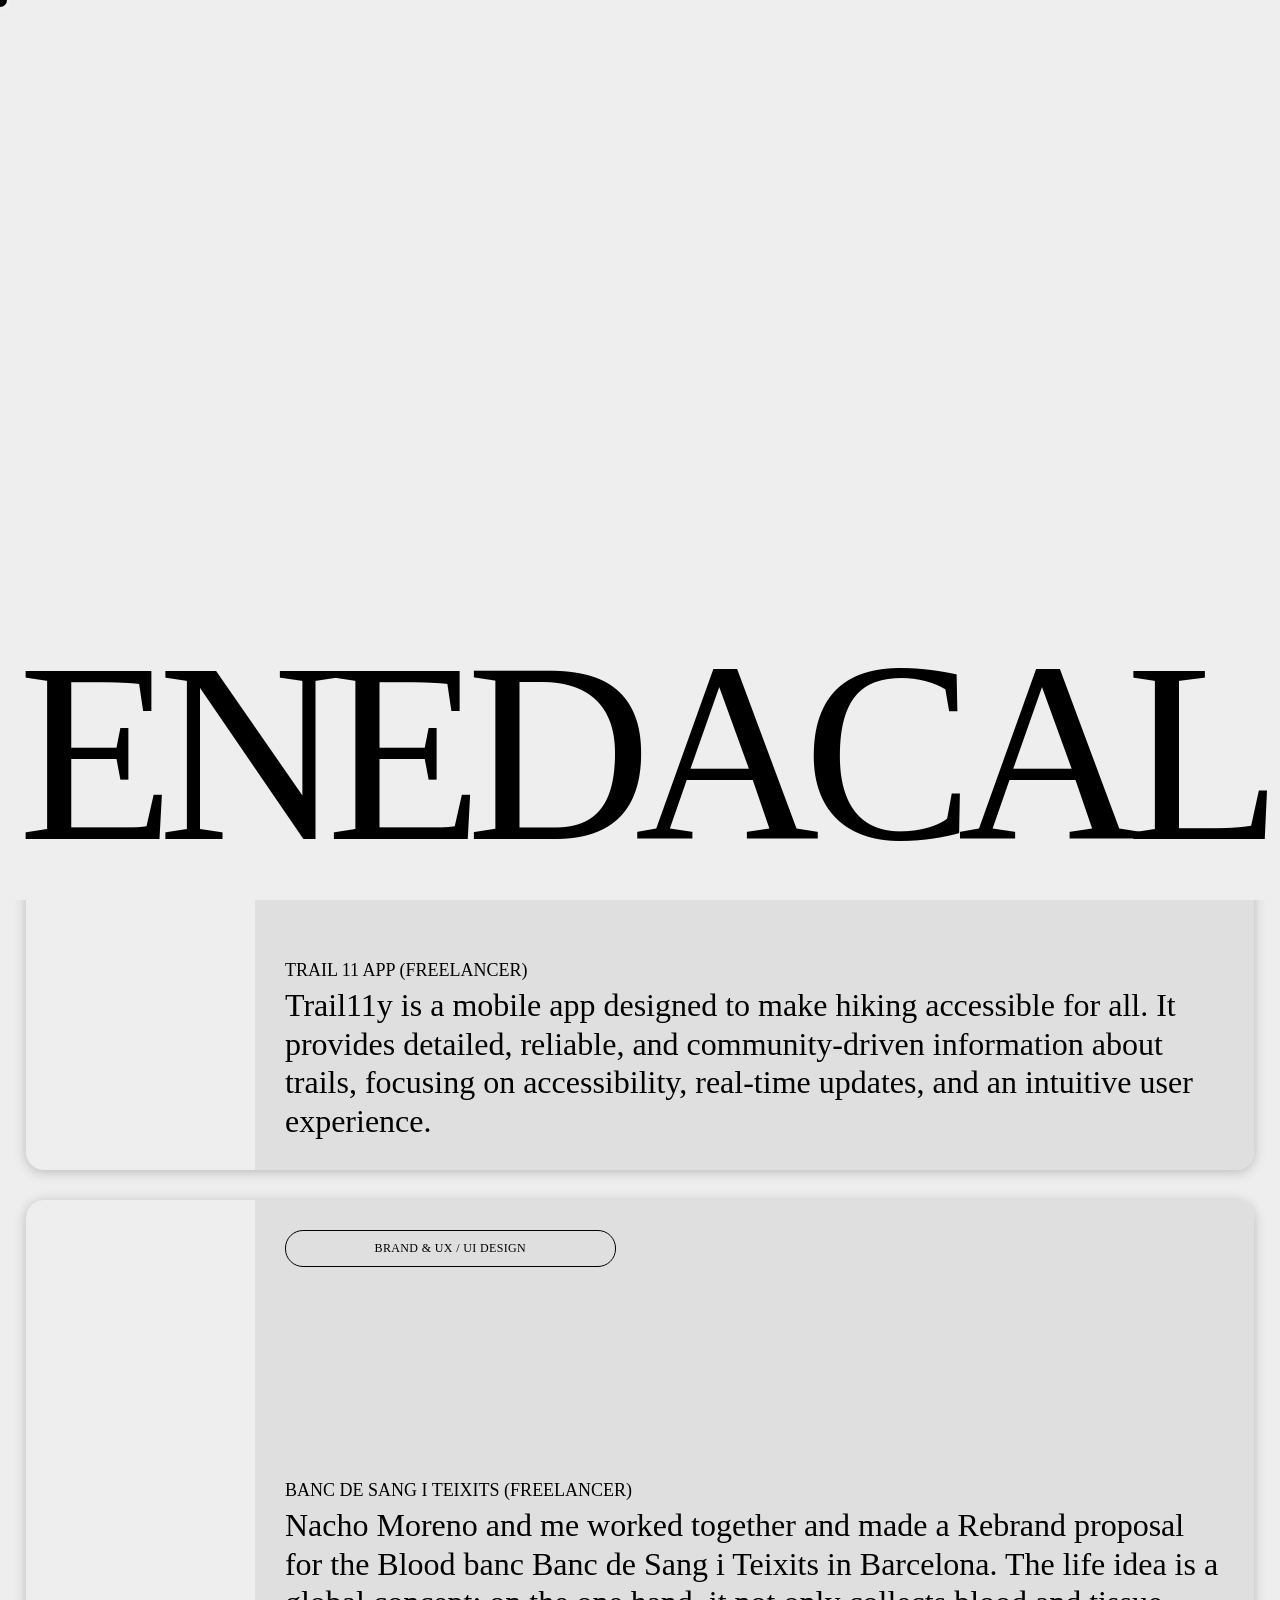
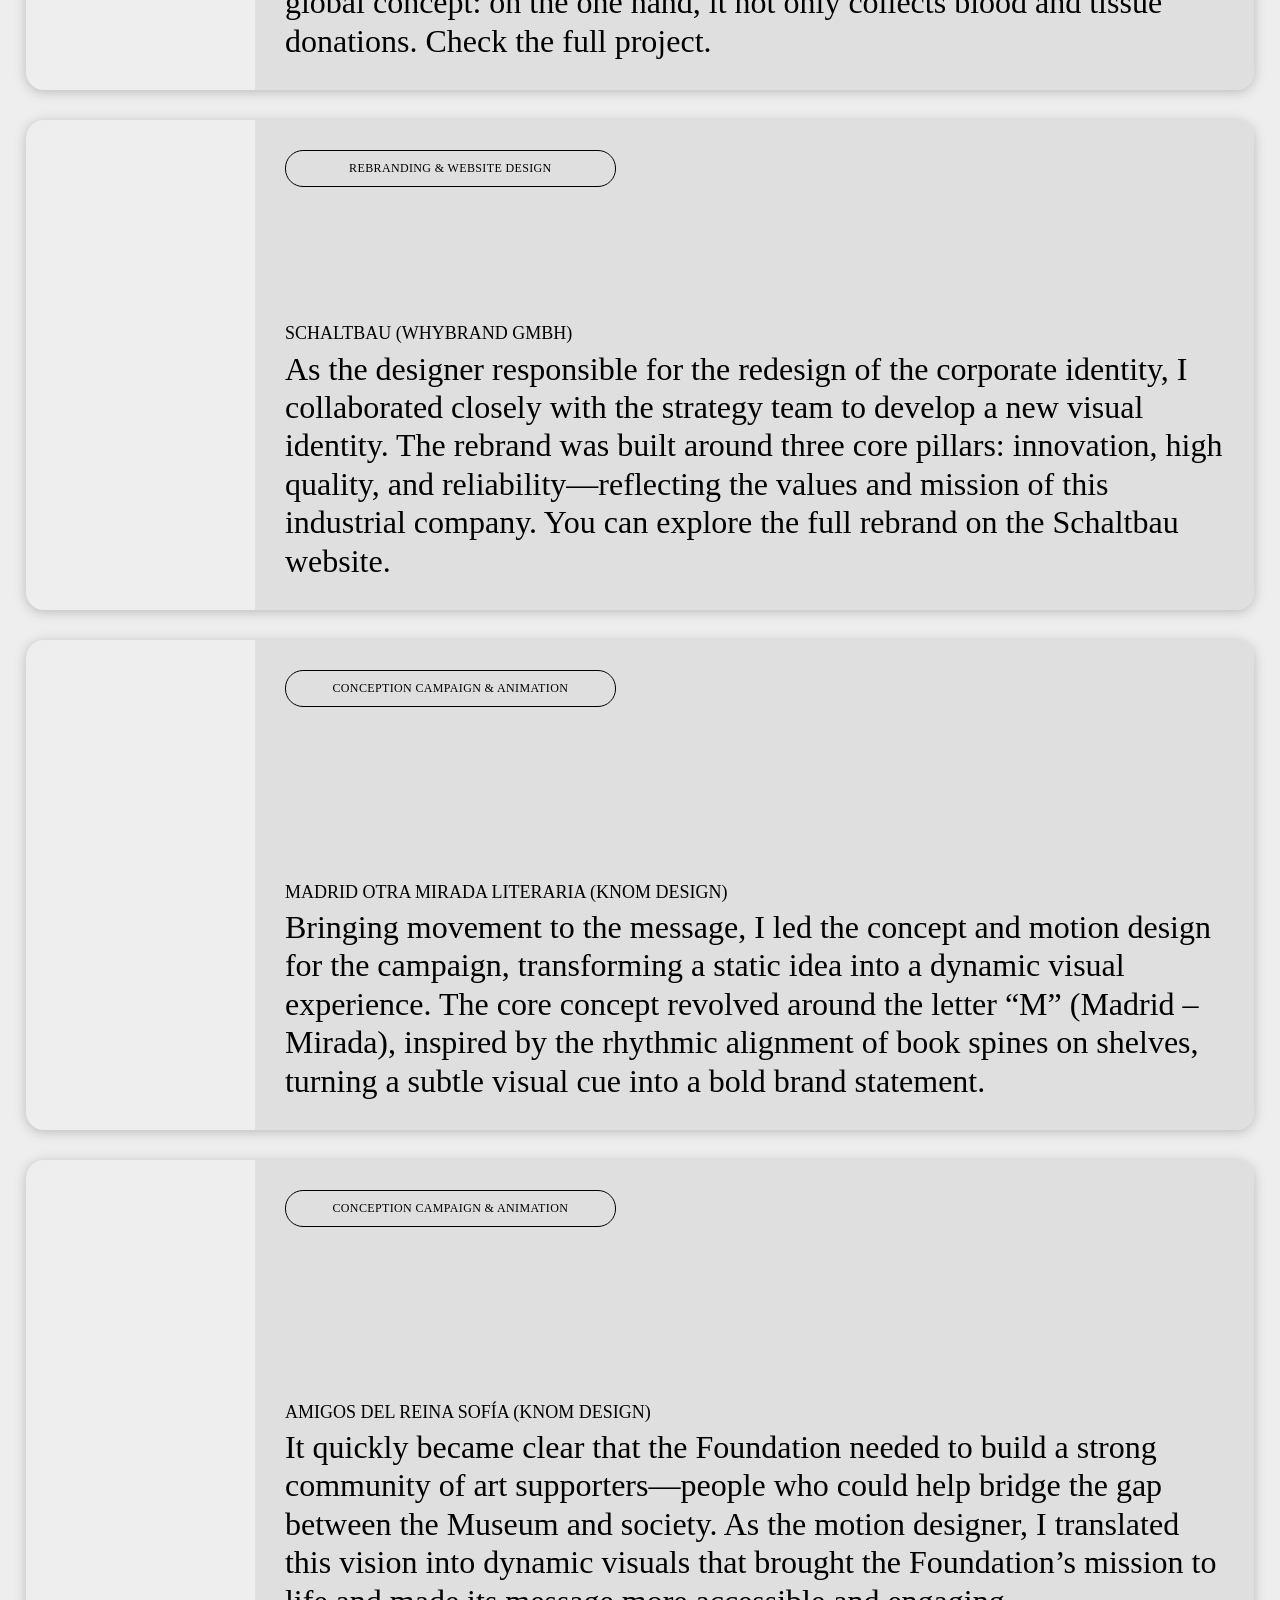
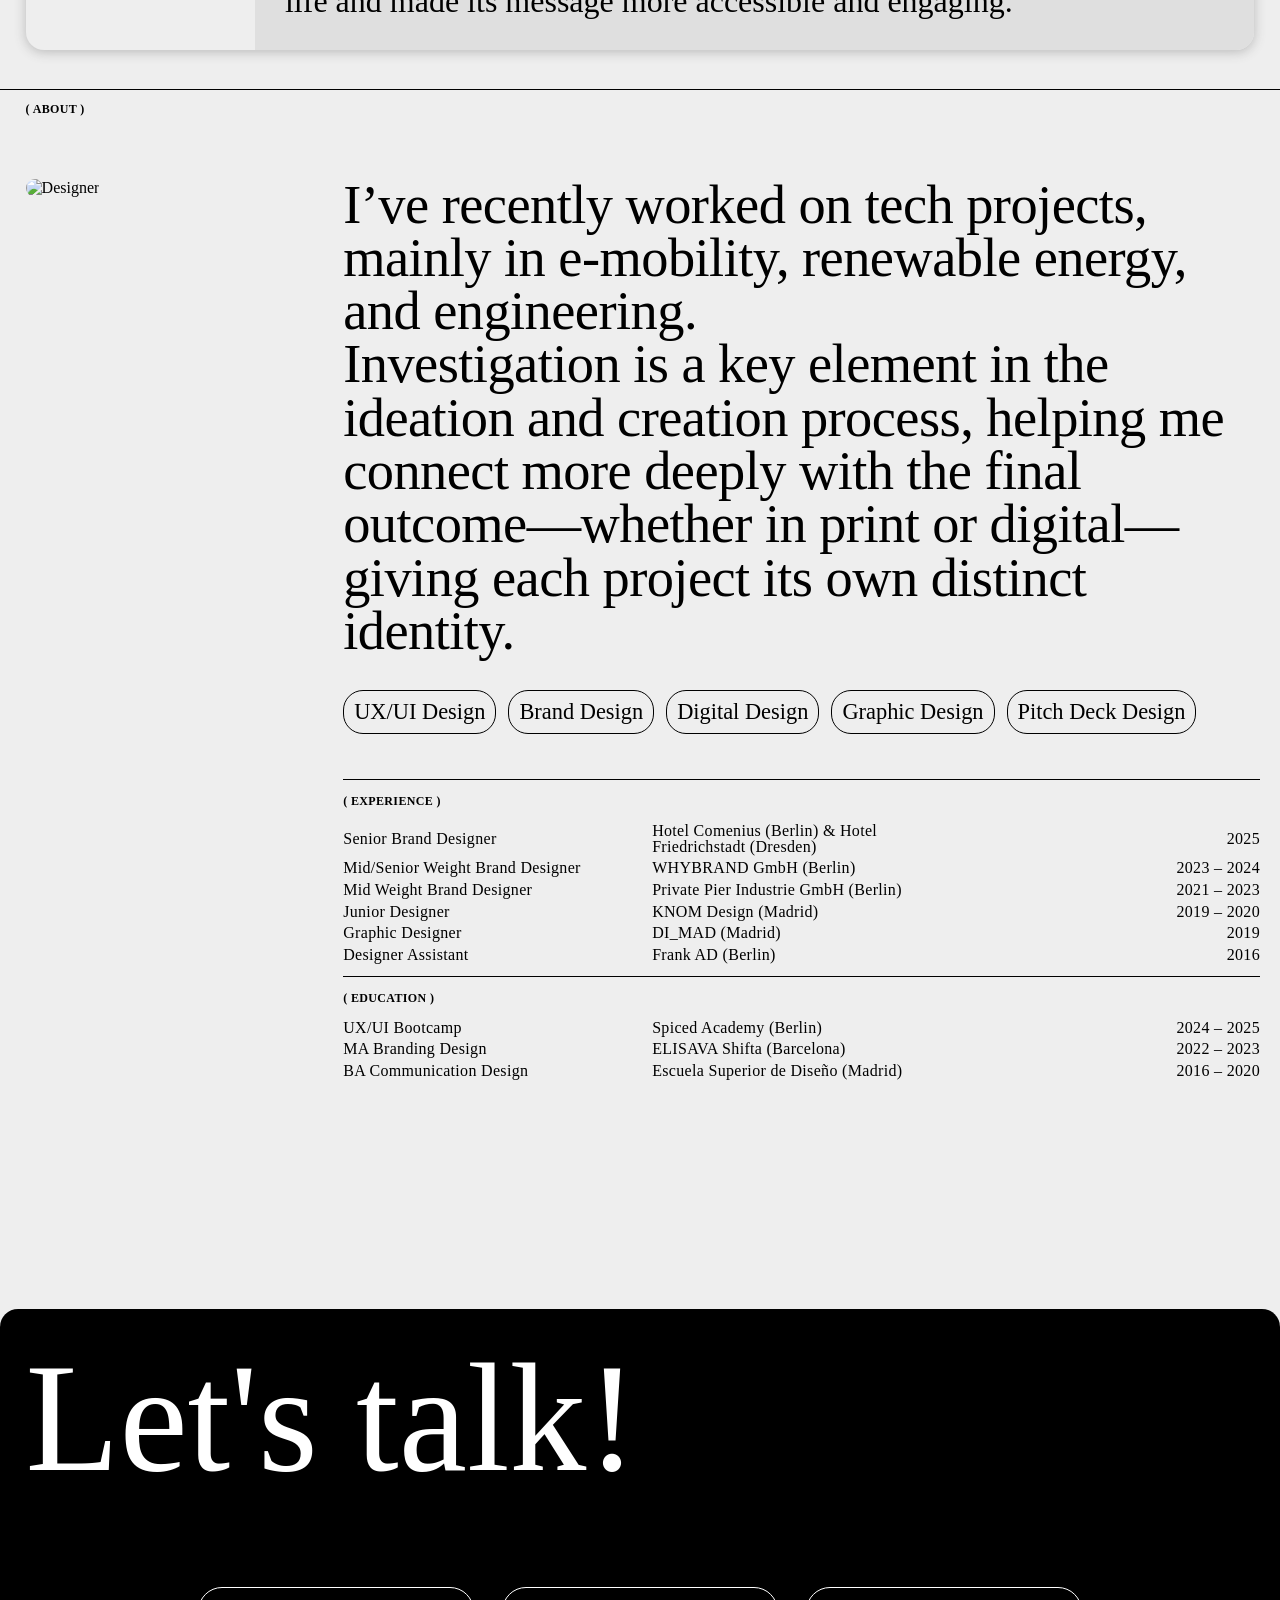
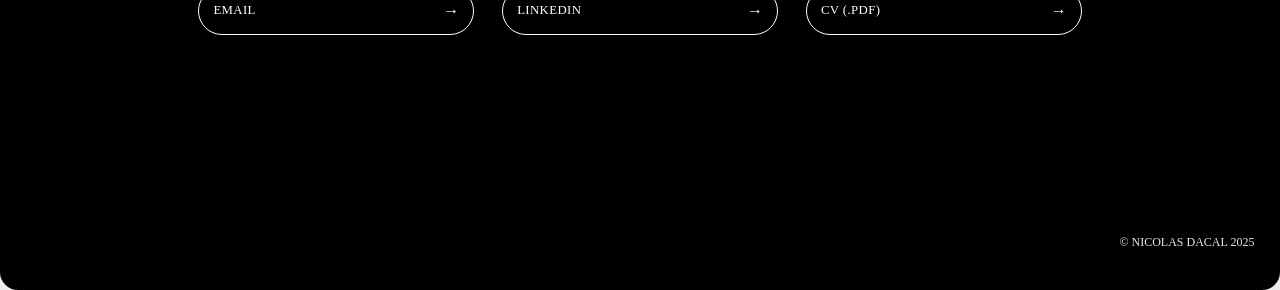
==== index.html @ 772f07ab "corregir textos y puntero" ====
<!DOCTYPE html>
<html lang="es">
  <head>
    <meta charset="UTF-8">
    <meta name="viewport" content="width=device-width, initial-scale=1.0">
    <meta name="viewport" content="width=device-width, initial-scale=1, minimum-scale=1, maximum-scale=1, viewport-fit=cover">
    <meta name="description" content="bridging business goals and design.">
    <meta name="keywords" content="Brand design, UX/UI design, digital design, graphic design, pitch deck design, Berlin, Madrid, branding, scalable design systems, concept-driven identities">
    <title>enedacal | Brand & Visual Designer</title>
    <script src="https://cdnjs.cloudflare.com/ajax/libs/gsap/3.10.4/gsap.min.js"></script>
    <link rel="stylesheet" href="styles.css">
    <link rel="icon" href="./src/Images/about/colours_icon.png" type="image/x-icon">
    <script src="main.js" defer></script>
    <script src="https://cdn.jsdelivr.net/npm/swiper@11/swiper-bundle.min.js"></script>
    <link rel="stylesheet" href="https://cdn.jsdelivr.net/npm/swiper@11/swiper-bundle.min.css"/>
    <script src="https://cdnjs.cloudflare.com/ajax/libs/gsap/3.10.4/ScrollTrigger.min.js"></script>
</head>

<body>
     <!-- Preload -->
  <div id="preload" class="loading-screen">
    <span class="word">
        <span>E</span>
        <span>N</span>
        <span>E</span>
        <span>D</span>
        <span>A</span>
        <span>C</span>
        <span>A</span>
        <span>L</span>
      </span>
  </div>

    <div class="content-wrapper">
    <div class="navbar">
        <a href="#home" id="logo">ENEDACAL</a>
        <a href="#work" id="boton-menu">WORK [+]</a>
        <a href="#about"id="boton-menu">ABOUT [+]</a>
        <div class="hora" id="hora"></div>

      </div>
    
      <!--INFO -->
    <div class="intro" id="home">

            <div class="parrafo-animado">
                <p>Berlin/Madrid-based brand designer with UX/UI expertise. With a strong background in branding studios, I combine strategic thinking with creative execution to build meaningful visual identities that bridge <em>business goals and design.</em>
                </p>
            </div>
           <!-- <div class="intro-video">
                <video src="src/Images/about/about.mp4" alt="Designer" autoplay>
            </div>-->

    </div> 


   <!-- PROYECTOS -->
 <span class="line line-1"></span>
   <h1 id="work">( SELECTED PROJECTS )</h1> 

   <section class="selected-projects">

 <!-- TRAIL -->
    <a href="#" class="selected-project">
      <div class="selected-project__background"></div>
      <div class="selected-project__video">
        <video src="./src/Images/Trail/Trail11y3.mp4" autoplay muted playsinline loop alt="BST"></video>
      </div>
      <div class="selected-project__content">
        <p class="selected-project__category">Brand & ux / ui design</p>
        <p class="selected-project__title">Trail 11 App (FREELANCER)</p>
        <p class="selected-project__description">
          Trail11y is a mobile app designed to make hiking accessible for all. It provides detailed, reliable, and community-driven information about trails, focusing on accessibility, real-time updates, and an intuitive user experience.
        </p>
      </div>
    </a>
 <!-- BST -->
    <a href="#" class="selected-project">
        <div class="selected-project__background"></div>
        <div class="selected-project__video">
          <video src="./src/Images/about/BST_Titel.mp4" autoplay muted playsinline loop alt="BST"></video>
        </div>
        <div class="selected-project__content">
          <p class="selected-project__category">Brand & ux / ui design  </p>
          <p class="selected-project__title">Banc de Sang i Teixits (FREELANCER)</p>
          <p class="selected-project__description">
            Nacho Moreno and me worked together and made a Rebrand proposal for the Blood banc Banc de Sang i Teixits in Barcelona. The life idea is a global concept: on the one hand, it not only collects blood and tissue donations. Check the full project.
          </p>
        </div>
      </a>
   <!-- SCHALTABAU -->
    <a href="#" class="selected-project">
      <div class="selected-project__background" ></div>
      <div class="selected-project__video">
        <video src="./src/Images/about/Schaltbau_Titel.mp4" autoplay muted playsinline loop alt="schaltbau"></video>
      </div>
      <div class="selected-project__content">
        <p class="selected-project__category">Rebranding & Website Design</p>
        <p class="selected-project__title">SCHALTBAU (WHYBRAND GMBH)</p>
        <p class="selected-project__description">
          As the designer responsible for the redesign of the corporate identity, I collaborated closely with the strategy team to develop a new visual identity. The rebrand was built around three core pillars: innovation, high quality, and reliability—reflecting the values and mission of this industrial company. You can explore the full rebrand on the Schaltbau website.

        </p>
      </div>
    </a>    

       <!-- MOML -->
       <a href="#" class="selected-project">
        <div class="selected-project__background"></div>
        <div class="selected-project__video">
          <video src="./src/Images/moml/MOML.mp4" autoplay muted playsinline loop alt="moml"></video>
        </div>
        <div class="selected-project__content">
          <p class="selected-project__category">Conception campaign & Animation</p>
          <p class="selected-project__title">Madrid Otra Mirada Literaria (KNOM DESIGN)</p>
          <p class="selected-project__description">
            Bringing movement to the message, I led the concept and motion design for the campaign, transforming a static idea into a dynamic visual experience. The core concept revolved around the letter “M” (Madrid – Mirada), inspired by the rhythmic alignment of book spines on shelves, turning a subtle visual cue into a bold brand statement.
          </p>
        </div>
      </a>    

       <!-- AMRS -->
       <a href="#" class="selected-project">
        <div class="selected-project__background" ></div>
        <div class="selected-project__video">
          <video src="./src/Images/amrs/AMRS_Titel.mp4" autoplay muted playsinline loop alt="amrs"></video>
        </div>
        <div class="selected-project__content">
          <p class="selected-project__category">Conception campaign & Animation</p>
          <p class="selected-project__title">Amigos del Reina Sofía (KNOM DESIGN)</p>
          <p class="selected-project__description">
            It quickly became clear that the Foundation needed to build a strong community of art supporters—people who could help bridge the gap between the Museum and society. As the motion designer, I translated this vision into dynamic visuals that brought the Foundation’s mission to life and made its message more accessible and engaging.
          </p>
        </div>
      </a>    

  </section>
 <!-- <div class="proyectos" id="work" >
  <!-- Swiper 1
  <div class="swiper mySwiper1">
      <div class="swiper-wrapper">
          <div class="swiper-slide"><img src="src/Images/Trail/Trail.png" alt="Trail"></div>
          <div class="swiper-slide"><img src="src/Images/Trail/Trail.png" alt="Trail11"></div>
      </div>
      <div class="swiper-button-next"></div>
      <div class="swiper-button-prev"></div>
  </div>

  <!-- Swiper 2 
  <div class="swiper mySwiper2">
      <div class="swiper-wrapper">
          <div class="swiper-slide"><img src="src/Images/schaltbau/schaltbau1.png"></div>
          <div class="swiper-slide"><img src="src/Images/Trail/Trail.png"></div>
      </div>
      <div class="swiper-button-next"></div>
      <div class="swiper-button-prev"></div>
  </div>

  <!-- Swiper 3 
  <div class="swiper mySwiper3">
      <div class="swiper-wrapper">
          <div class="swiper-slide"><img src="src/Images/Trail/Trail.png" alt="Trail"></div>
          <div class="swiper-slide"><img src="src/Images/Trail/Trail.png" alt="Trail11"></div>
      </div>
      <div class="swiper-button-next"></div>
      <div class="swiper-button-prev"></div>
  </div>

  <!-- Swiper 4
  <div class="swiper mySwiper4">
      <div class="swiper-wrapper">
          <div class="swiper-slide"><img src="src/Images/Trail/Trail.png" alt="Trail"></div>
          <div class="swiper-slide"><img src="src/Images/Trail/Trail.png" alt="Trail11"></div>
      </div>
      <div class="swiper-button-next"></div>
      <div class="swiper-button-prev"></div>
  </div>

  <!-- Swiper 5 
  <div class="swiper mySwiper5">
      <div class="swiper-wrapper">
          <div class="swiper-slide"><img src="src/Images/schaltbau/schaltbau1.png"></div>
          <div class="swiper-slide"><img src="src/Images/Trail/Trail.png"></div>
      </div>
      <div class="swiper-button-next"></div>
      <div class="swiper-button-prev"></div>
  </div>

  <!-- Swiper 6
  <div class="swiper mySwiper6">
      <div class="swiper-wrapper">
          <div class="swiper-slide"><img src="src/Images/Trail/Trail.png" alt="Trail"></div>
          <div class="swiper-slide"><img src="src/Images/Trail/Trail.png" alt="Trail11"></div>
      </div>
      <div class="swiper-button-next"></div>
      <div class="swiper-button-prev"></div>
  </div> -->

<div class="line line-1"></div>
<h1 id="about">( ABOUT )</h1>
<section class="about-section">
  <div class="about-grid">
    <div class="about-image">
      <img src="src/Images/about/perfil.png" alt="Designer" >
    </div>
    <div class="about-info">
      <p>
       I’ve recently worked on tech projects, mainly in e-mobility, renewable energy, and engineering. <br>
       Investigation is a key element in the ideation and creation process, helping me connect more deeply with the final outcome—whether in print or digital—giving each project its own distinct identity.
      </p>

      <div class="services">
        <p>UX/UI Design</p>
        <p>Brand Design</p>
        <p>Digital Design</p>
        <p>Graphic Design</p>
        <p>Pitch Deck Design</p>
      </div>

      <div class="line line-1"></div>

<h2>( EXPERIENCE )</h2>
<section class="cv-section">
  <div class="cv-grid">
    <div class="cv-entry">
      <p class="position">Senior Brand Designer</p>
      <p class="location">Hotel Comenius (Berlin) & Hotel Friedrichstadt (Dresden) </p>
      <p class="date">2025</p>
    </div>
    <div class="cv-entry">
      <p class="position">Mid/Senior Weight Brand Designer</p>
      <p class="location">WHYBRAND GmbH (Berlin)</p>
      <p class="date">2023 – 2024</p>
    </div>
    <div class="cv-entry">
      <p class="position">Mid Weight Brand Designer</p>
      <p class="location">Private Pier Industrie GmbH (Berlin)</p>
      <p class="date">2021 – 2023</p>
    </div>
    <div class="cv-entry">
      <p class="position">Junior Designer</p>
      <p class="location">KNOM Design (Madrid)</p>
      <p class="date">2019 – 2020</p>
    </div>
    <div class="cv-entry">
      <p class="position">Graphic Designer</p>
      <p class="location">DI_MAD (Madrid)</p>
      <p class="date">2019</p>
    </div>
    <div class="cv-entry">
      <p class="position">Designer Assistant</p>
      <p class="location">Frank AD (Berlin)</p>
      <p class="date">2016</p>
    </div>
  </div>
</section>

<span class="line line-1"></span>
<h2>( EDUCATION )</h2>
<section class="education-section">
  <div class="cv-grid">
    <div class="cv-entry">
      <p class="position">UX/UI Bootcamp</p>
      <p class="location">Spiced Academy (Berlin)</p>
      <p class="date">2024 – 2025</p>
    </div>
    <div class="cv-entry">
      <p class="position">MA Branding Design</p>
      <p class="location">ELISAVA Shifta (Barcelona)</p>
      <p class="date">2022 – 2023</p>
    </div>
    <div class="cv-entry">
      <p class="position">BA Communication Design</p>
      <p class="location">Escuela Superior de Diseño (Madrid)</p>
      <p class="date">2016 – 2020</p>
    </div>
  </div>
</section>
    </div>
    
  </div>
  
</section>


<footer class="footer">    
    <div class="footer__label">Let's talk!</div>
    <div class="footer__content">
        <div class="footer__social">
            <a href="mailto:nicodacalgomez@gmail.com" class="footer__button">
                <span class="button__text">Email</span>
                <span class="button__arrow">→</span>
            </a>
            <a href="https://www.linkedin.com/in/nicolasdacal/" target="_blank" class="footer__button">
                <span class="button__text">LinkedIn</span>
                <span class="button__arrow">→</span>
            </a>
            <a href="./src/Images/CV/CV_NicolasDacal_EN.pdf" target="_blank" class="footer__button">
                <span class="button__text">CV (.pdf)</span>
                <span class="button__arrow">→</span>
            </a>
        </div>
        <div class="footer__credits">
            <p>© Nicolas Dacal 2025</p>
        </div>
    </div>
</footer>

<div class="cursor-dot"></div>

</div>

<script src="https://cdnjs.cloudflare.com/ajax/libs/gsap/3.11.1/gsap.min.js"></script>
   
<!-- Swiper JS -->
    <script src="https://cdn.jsdelivr.net/npm/swiper@11/swiper-bundle.min.js"></script>
    <!-- Initialize Swiper -->
     <script>
    
    document.addEventListener("DOMContentLoaded", function () {
    // Registrar el plugin ScrollTrigger de GSAP
    gsap.registerPlugin(ScrollTrigger);

    // Inicializar todos los Swipers
    const swipers = document.querySelectorAll(".swiper");
    swipers.forEach((swiper, index) => {
        new Swiper(swiper, {
            navigation: {
                nextEl: swiper.querySelector(".swiper-button-next"),
                prevEl: swiper.querySelector(".swiper-button-prev"),
            },
        });
    });

    // Animación de las imágenes en la sección de proyectos
    const images = document.querySelectorAll(".swiper-slide img");
    if (images.length > 0) {
        gsap.from(images, {
            opacity: 0,
            y: 20,
            duration: 1,
            stagger: 0.2,
            ease: "sine.inOut",
            scrollTrigger: {
                trigger: ".proyectos",
                start: "top 80%",
                toggleActions: "play none none none",
            },
        });
    }

    // Scroll suave para los enlaces del menú
    document.querySelectorAll('a[href^="#"]').forEach((anchor) => {
        anchor.addEventListener("click", function (e) {
            e.preventDefault();
            document.querySelector(this.getAttribute("href")).scrollIntoView({
                behavior: "smooth",
            });
        });
    });
});

gsap.registerPlugin(ScrollTrigger);

gsap.utils.toArray(".line-1").forEach(line => {
  gsap.from(line, {
    scrollTrigger: {
        trigger: line,
        start: "top 85%",
        end: "bottom 30%", 
        scrub: true,
        markers: false,
    },
        scaleX: 0,
        transformOrigin: "left center",
        ease: "sine.inOut",
  });
});

document.addEventListener("DOMContentLoaded", () => {
  const cursorDot = document.querySelector('.cursor-dot');
  let mouseX = 0, mouseY = 0;
  let posX = 0, posY = 0;

  document.addEventListener("mousemove", e => {
    mouseX = e.clientX;
    mouseY = e.clientY;
  });

  gsap.ticker.add(() => {
    posX += (mouseX - posX) * 0.5;
    posY += (mouseY - posY) * 0.5;
    gsap.set(cursorDot, {
      x: posX,
      y: posY
    });
  });
});

gsap.to(".footer__contact, .footer__social, .footer__location", {
    scrollTrigger: {
      trigger: ".footer",
      start: "top bottom",
      toggleActions: "play none none none"
    },
    opacity: 1,
    y: 0,
    duration: 1,
    stagger: 0.3,
    ease: "sine.inOut",
  });

  gsap.to(".footer__credits", {
    scrollTrigger: {
      trigger: ".footer",
      start: "top bottom",
      toggleActions: "play none none none"
    },
    opacity: 1,
    y: 0,
    duration: 1,
    delay: 5,
    ease: "sine.inOut",
  });

    // Seleccionamos todos los proyectos
    const projects = document.querySelectorAll('.selected-project');

// Recorremos cada proyecto
projects.forEach(project => {
  // Obtenemos el color desde el atributo 'data-color'
  const color = project.getAttribute('data-color');

  // Cambiamos el color de fondo de .selected-project__background
  const background = project.querySelector('.selected-project__background');
  background.style.backgroundColor = color;
});

// Footer button animations
document.addEventListener("DOMContentLoaded", function() {
    // Animate footer buttons on page load
    gsap.from(".footer__button", {
        opacity: 0,
        y: 20,
        duration: 0.8,
        stagger: 0.1,
        ease: "power2.out",
        scrollTrigger: {
            trigger: ".footer",
            start: "top 80%",
            toggleActions: "play none none none"
        }
    });

    // Animate footer label
    gsap.from(".footer__label", {
        opacity: 0,
        y: 50,
        duration: 1,
        ease: "power2.out",
        scrollTrigger: {
            trigger: ".footer",
            start: "top 90%",
            toggleActions: "play none none none"
        }
    });

    // Animate footer credits
    gsap.from(".footer__credits", {
        opacity: 0,
        y: 20,
        duration: 0.8,
        delay: 0.5,
        ease: "power2.out",
        scrollTrigger: {
            trigger: ".footer",
            start: "top 80%",
            toggleActions: "play none none none"
        }
    });
});


  
  
      </script>
</body>
---- styles.css ----
:root {
  --primary-color: #000000;
  --bg-color: #eeeeee;
  --font-regular: 'sfreg';
  --font-bold: 'sfbold';
  --font-light: 'sflight';
}

@font-face {
  font-family:'sfreg';
  src: url('./src/Fonts/SF-Pro-Display-Regular.otf'); 
}

@font-face {
  font-family:'sfbold';
  src: url('./src/Fonts/SF-Pro-Display-Bold.otf'); 
}
@font-face {
  font-family:'sflight';
  src: url('./src/Fonts/SF-Pro-Display-Light.otf'); 
}



#preload {
  position: fixed;
  width: 100%;
  height: 100%;
  background-color: #eeeeee;
  display: flex;
  justify-content: center;
  align-items:flex-end;
  z-index: 9999;
  transition: filter 1s ease-in-out;
}

.word span{
  font-family:'sflight';
  font-size: 20vw;
  letter-spacing: -0.08em;
  color: #000000;
  opacity: 0;
  display: inline-block;
  transform: translateY(20px);
  
}

body {
  font-family: var(--font-regular);
  height: 100%;
  margin: 0;
  background-color: var(--bg-color);
  display: flex;
  flex-direction: column;
  min-height: 100vh;
  width: 100%;
  color: var(--primary-color);
  overflow-x: hidden;
  cursor: none;
  scroll-behavior: smooth;
}

/* MENU */
.navbar {
overflow: hidden;
position: fixed; 
top: 0; 
width: 100%; 
margin-top: 10px;
display: grid;
grid-template-columns: repeat(8, 1fr); 
gap: 10px; /* Espacio entre elementos */
box-sizing: border-box;
z-index: 1000;
-webkit-transform: translateZ(0);
transform: translateZ(0);
-webkit-backface-visibility: hidden;
backface-visibility: hidden;
}

.navbar a {
display: flex;
font-size: 12px;
text-decoration: none;
color: #000000;
margin: 12%;
}

.navbar a:hover {
  filter: blur(1.5px);
  transition: all 0.5s ease;
  cursor: none;
}

.hora {
grid-column: 8; /* Ocupa la última columna */
font-size: 12px;
text-align: right;
border-radius: 5px;
margin: 12%;
}

h1 {
  font-size: 12px;
  overflow: hidden;
  display: inline-block;
  z-index: 1000;
  margin-left: 2%;
  width: auto;
  letter-spacing: 0.03em;
}

h2 {
  font-size: 12px;
  overflow: hidden;
  display: inline-block;
  z-index: 1000;
  width: auto;
  letter-spacing: 0.03em;
  
}

h3 {
  font-size: 12px;
  overflow: hidden;
  display: inline-block;
  z-index: 1000;
  letter-spacing: 0em;
  margin-left: 2%;
  width: auto;
}

#logo {
  font-family:'sfbold';
  margin-left: 30px;
}

p{
  margin: 0;
}

/* INTRO */
.intro {
  width: 95%;
  height: auto;
  margin-top: 40px;

}

.parrafo-animado {
  opacity: 0;
  margin-top: 8%;
  font-size: 5em;
  letter-spacing: -0.01em;
  line-height: 90%;
  font-family:'sflight' ;
  margin-left: 2%;
}

.selected-projects {
  display: flex;
  flex-direction: column;
  gap: 30px;
  margin: 2%;
}

.selected-project {
  position: relative;
  display: flex;
  flex-direction: row;
  align-items: stretch;
  width: 100%;
  min-height: 490px;
  overflow: hidden;
  text-decoration: none;
  color: inherit;
  border-radius: 18px;
  box-shadow: 0 2px 12px rgba(67, 67, 67, 0.3); /* sombra suave */
}

.selected-project__background {
  position: absolute;
  top: 0;
  left: 0;
  right: 0;
  bottom: 0;
  background-color: transparent; /* Este color será modificado por JS */
  transition: background-color 0.3s ease;
  border-radius: 18px;
}

.selected-project__video video{
  position: relative;
  width: 100%;
  z-index: 2;
  overflow: hidden;
  aspect-ratio: 2/1;
  height: auto;
  min-height: 100%;
  object-fit: cover;
  border-radius: 18px 0 0 18px;
}

.selected-project__thumb {
  position: relative;
  width: 100%;
  z-index: 2;
  overflow: hidden;
  aspect-ratio: 2/1;
}

.selected-project__thumb img {
  position: absolute;
  bottom: 0;
  left: 0;
  width: 100%;
  height: auto;
  min-height: 100%;
  object-fit: cover;
}

.selected-project__content {
  background-color: #dfdfdf; /* Cambia este valor por un gris más oscuro */
  position: relative;
  width: 100%;
  padding: 30px 30px;
  z-index: 2;
  display: flex;
  flex-direction: column;
  justify-content: center;
}

.selected-project__category {
  width: 35%;
  display: flex;                     /* Activa flexbox */
  justify-content: center;          /* Centra horizontalmente */
  align-items: center;              /* Centra verticalmente */
  font-size: 12px;
  text-transform: uppercase;
  margin-bottom: auto;
  border-radius: 18px;
  border: solid 0.8px black;
  letter-spacing: 0.03em;
  height: 35px;                     /* Asegúrate de definir una altura */
}

.selected-project__title  {
  font-family:'sfbold' ;
  text-transform: uppercase;
  font-size: 18px;
  line-height: 1.8;
  margin: 0px;
}


.selected-project__description {
  font-family: 'sflight';
  font-size: 2em;
  line-height: 1.2;
  max-width: 90;
}

.cursor-dot {
  position: fixed;
  width: 15px; /* Tamaño del puntero */
  height: 15px;
  background-color: black; /* Color del puntero */
  border: 2px solid #eeeeee; /* Borde blanco para contraste */
  border-radius: 50%; /* Forma circular */
  pointer-events: none; /* Evita interferir con clics */
  z-index: 1000; /* Asegúrate de que esté encima de otros elementos */
  box-shadow: 0 0 5px rgba(255, 255, 255, 0.5); /* Sombra para mayor visibilidad */
}


/* PROYECTOS 
.proyectos {
display: grid;
grid-template-columns: repeat(3, 1fr); /* 3 columnas en desktop
gap: 20px; /* Espacio entre proyectos
margin: 15px;
width: 98%;
}

/* SWIPER 
.swiper {
width: 100%;
height: 100%; /* Ajustamos el alto 
aspect-ratio: 4 / 5; /* Relación 4:5 (ancho:alto)
}

.swiper-slide img {
width: 100%;
height: 100%;
object-fit: cover; /* Asegura que la imagen cubra el espacio 
border-radius: 10px; /* Bordes redondeados
}


/* FLECHAS

.swiper-button-next, .swiper-button-prev {
  color: rgb(0, 0, 0) !important;
  width: 20px !important; 
  height: 20px !important;
  display: flex;
  align-items: center;
  justify-content: center;
  cursor: none;
}

.swiper-button-next::after, .swiper-button-prev::after {
  font-size: 16px !important; 
  cursor: none;
}*/



/* ABOUT */


.about-section {
padding-top: 50px;
margin-left: 2%;    
padding-right: 20px;
padding-bottom: 120px;
}

.about-grid  {
font-family:'sflight' ;
display: grid;
grid-template-columns: 1fr 3fr;
gap: 12px;
}

.about-info p {
font-family:'sflight';
font-size: 3.4em;
letter-spacing: -0.01em;
line-height: 98%;
}

.about-image img {
width: 100%;
height: auto;
border-radius: 10px;
aspect-ratio: 4/5;
}

.services {
  display: flex;
  flex-wrap: wrap;
  gap: 12px;
  margin-top: 2em;
  margin-bottom: 2em;

}

.services p {
  font-size: 1.4em;
  padding: 6px 2px;
  color: #000000;
  border-radius: 20px;
  border-color: black;
  border: solid 0.8px;
  padding: 10px;
  letter-spacing: 0em;

}


/* === CV + EDUCATION === */
.cv-section p, .education-section p {
 font-size: 16px !important;
 letter-spacing: 0.02em;
}

.education-section {
  margin-bottom: 50px;
}

.cv-grid {
  display: flex;
  flex-direction: column;
  gap: 6px;
}

.cv-entry {
  display: grid;
  grid-template-columns: 1fr 1fr 1fr;
  gap: 10px;
  align-items: center;
  color: #000000;
}

.cv-entry .date {
  text-align: right;
}

/* === RESPONSIVE === */
@media (max-width: 768px) {
  

  #preload {
    display: none; /* Oculta el preload en dispositivos móviles */
  }

  .about-section {
    padding-top: 10px; /* Reduce el padding superior */
    padding-bottom: 0.2px; /* Reduce el padding inferior */
    margin-left: 0; /* Asegúrate de que no haya margen izquierdo */
    padding-right: 0; /* Asegúrate de que no haya padding derecho */
  }

  .navbar {
  grid-template-columns: repeat(3, 1fr); 
  box-sizing: border-box;
  z-index: 1000;
  position: fixed;
  }

  .navbar a {
    display:block;
    font-size: 12px;
    text-decoration: none;
    color: #000000;
    text-align: right;
    margin-left: 6.5%;
    }
  
  .parrafo-animado {
    opacity: 0; /* Asegúrate de que el texto sea visible inmediatamente */
    margin-top: 20%; /* Ajusta el margen superior si es necesario */
    font-size: 1.8em;
    letter-spacing: 0em;
    line-height: 98%;
    margin-left: 6.5%;
  }
  
   .hora {
      display: none !important; /* Oculta el elemento en móvil */
  }
    
  .about-grid {
    grid-template-columns: 1fr;
    gap: 20px;
    margin: 6.5%;
  }

  .about-info p {
    font-family: 'sflight';
    font-size: 1.4em;
    letter-spacing: 0.01em;
    line-height: 100%;}
    
  .services p { 
    font-size: 1em;}

  .cv-entry {
    grid-template-columns: 2fr;
    gap: 5px;
  }

  .cv-entry .date {
    text-align: left;
  
  }

  .selected-projects {
    flex-direction: column;
    min-height: auto;
    margin: 5%;
    gap: 26px;

  }
    .selected-project {
      flex-direction: column;
      min-height: auto;

    }
  
    .selected-project__thumb {
      width: 100%;
      height: auto;
      border-radius: 14px;
    }
    .selected-project__video video {
      width: 100%;
      height: auto;
      border-radius: 14px 14px 0 0;
      aspect-ratio: 2/1.3;
    }
  
    .selected-project__content {
      width: 90%;
      padding: 20px 20px;
    }
  
    .selected-project__title {
      font-size: 1em;
      padding-top: 30px;
      padding-left: 10px;
    }

    .selected-project__description {
      font-size: 1.4em;
      padding-left: 10px;
    }

    .selected-project__category {
      display: flex;                 /* Activa flexbox */
      width: 80%;                    /* Ajusta el ancho */
      justify-content: center;       /* Centra horizontalmente */
      align-items: center;           /* Centra verticalmente */
      font-size: 12px;
      text-transform: uppercase;
      margin: 0 auto;                /* Centra horizontalmente */
      border-radius: 20px;
      border: solid 0.8px black;
      letter-spacing: 0.03em;
    }


    h1{
      margin-left: 5%;
    }

    #logo{
      text-align: left !important;
    }
} 

/* FOOTER */
.footer {
  background-color: #000;
  color: #fff;
  padding: 40px 2%;
  margin-top: 60px;
  border-radius: 18px;
}

.footer__label {
  font-family: 'sflight';
  font-size: 12vw;
  line-height: 0.9;
  margin-bottom: 100px;
  color: #fff;

}

.footer__content {
  display: flex;
  flex-direction: column;
  gap: 20px;
}

.footer__social {
  display: flex; /* Mantener flex para alineación horizontal */
  flex-direction: row; /* Cambiar de column a row */
  gap: 28px; /* Espacio horizontal entre botones */
  width: 100%;
  max-width: 100%; /* Permitir que ocupe todo el ancho necesario */
  flex-wrap: wrap; /* Permitir que los botones pasen a siguiente línea si no caben */
  padding-bottom: 100px;
  justify-content: center;
}

.footer__button {

  display: inline-flex;
  align-items: center;
  justify-content: space-between;
  padding: 14px;
  background-color: transparent;
  color: #fff;
  text-decoration: none;
  border: 1px solid #fff;
  border-radius: 50px;
  width: 20%; 
  min-width: 120px; 
  overflow: hidden;
  position: relative;
  white-space: nowrap; 
 
}



.footer__button .button__text {
  position: relative;
  z-index: 2;
  font-family:'sflight';
  font-size: 0.8em;
  letter-spacing: 0.03em;
  text-transform: uppercase;

}

.footer__button .button__arrow {
  position: relative;
  z-index: 2;
  transition: transform 0.3s ease;
}

.footer__button::before {
  content: '';
  position: absolute;
  top: 0;
  left: -100%;
  width: 100%;
  height: 100%;
  background-color: #fff;
  transition: left 0.3s ease;
  z-index: 1;
}

.footer__button:hover {
  color: #000;
}

.footer__button:hover::before {
  left: 0;
}

.footer__button:hover .button__arrow {
  transform: translateX(5px);
}

.footer__credits {
  margin-top: 80px;
  font-size: 12px;
  text-transform: uppercase;
  color: #fff;
  text-align: right;
  opacity: 0.9;
}
/* Responsive */
@media (max-width: 768px) {
  .footer__label {
      font-size: 20vw;
      text-align: center;
  }
  
  .footer__button {
    display: flex;
    align-items: center;
    width: 50%;
    margin-left:12px ;
  }
  .footer__credits {
    text-align: right;
    text-transform: uppercase;
  }


}


.cursor-dot {
  width: 14px;
  height: 14px;
  background-color: rgb(0, 0, 0); 
  border-radius: 50%;
  position: fixed;
  top: 0;
  left: 0;
  pointer-events: none;
  z-index: 9999;
  transform: translate(-50%, -50%);
  transition:
   transform 0.09s ease-out;
}

.line {
  width: 100%;
  max-width: 100%;
  height: 1px;
  margin: 0 0 0px 0;
  position: relative;
  display: inline-block;
  background-color: rgb(0, 0, 0);
}
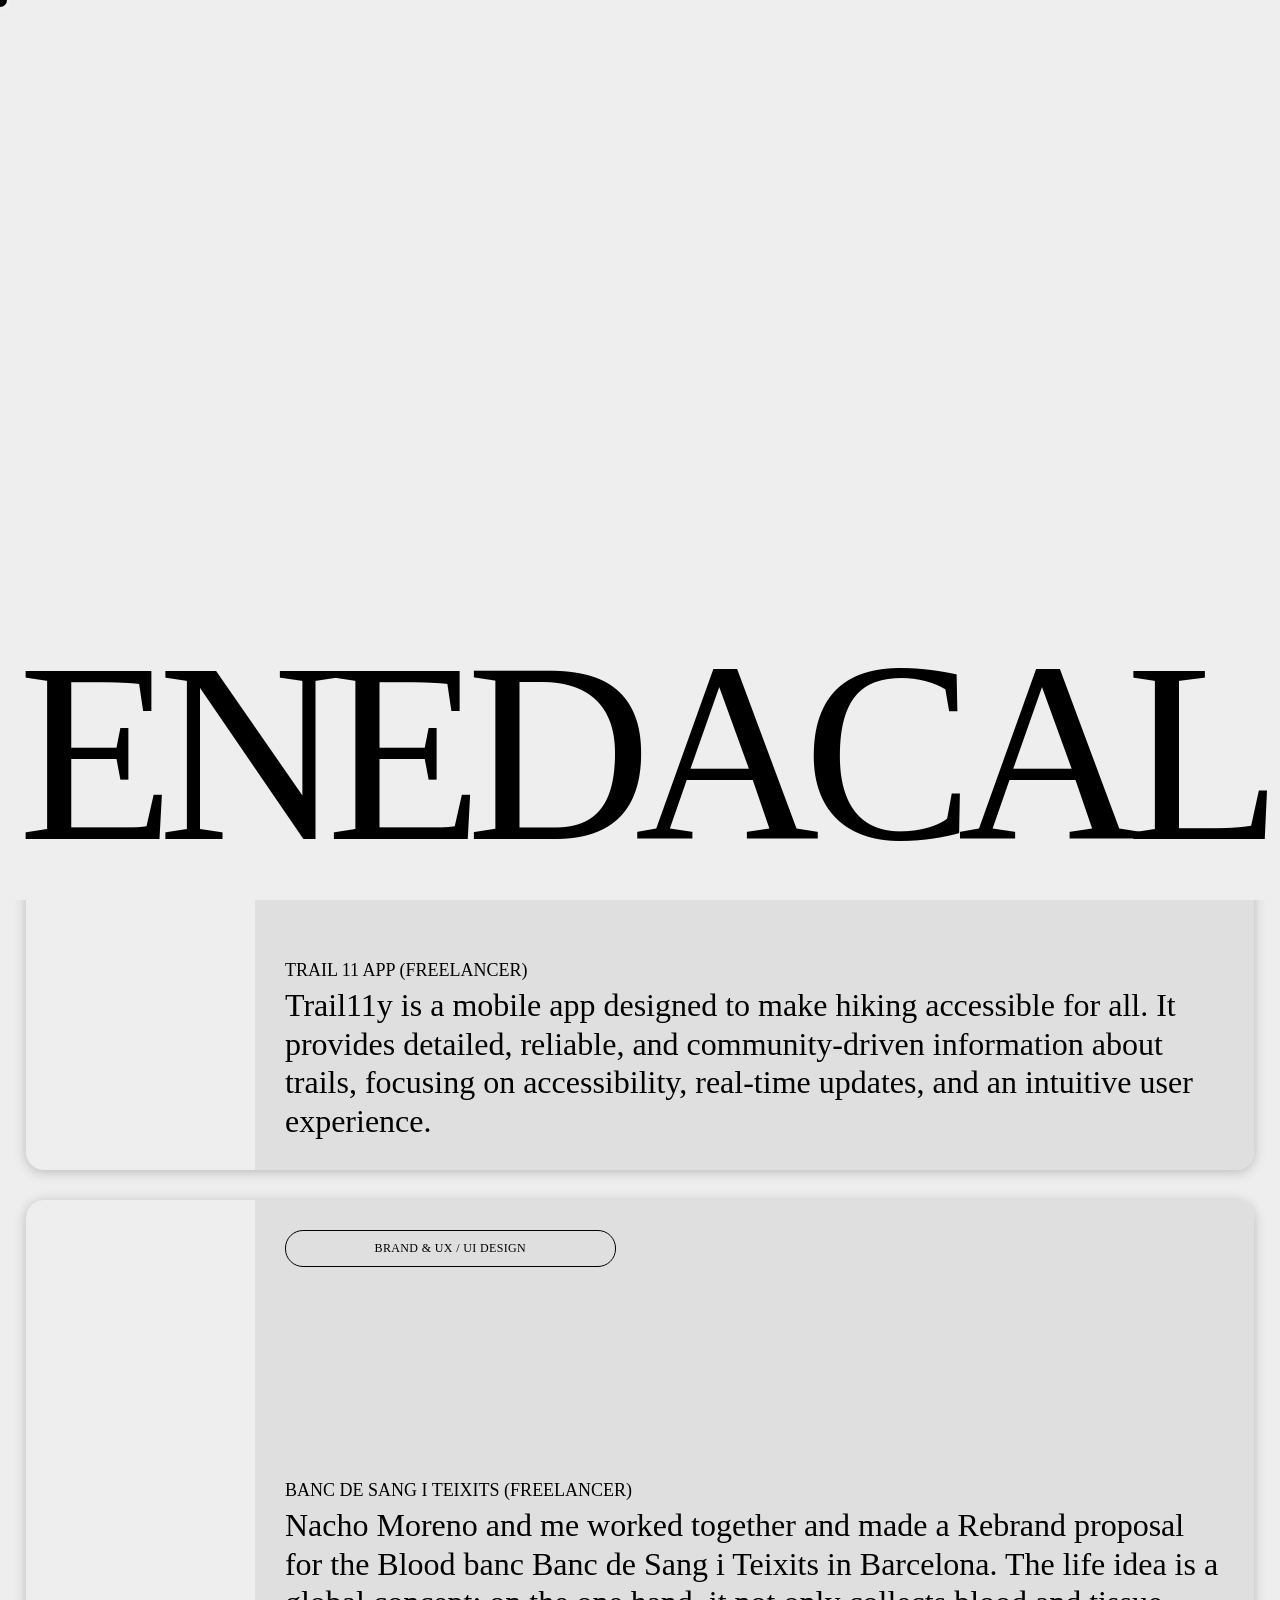
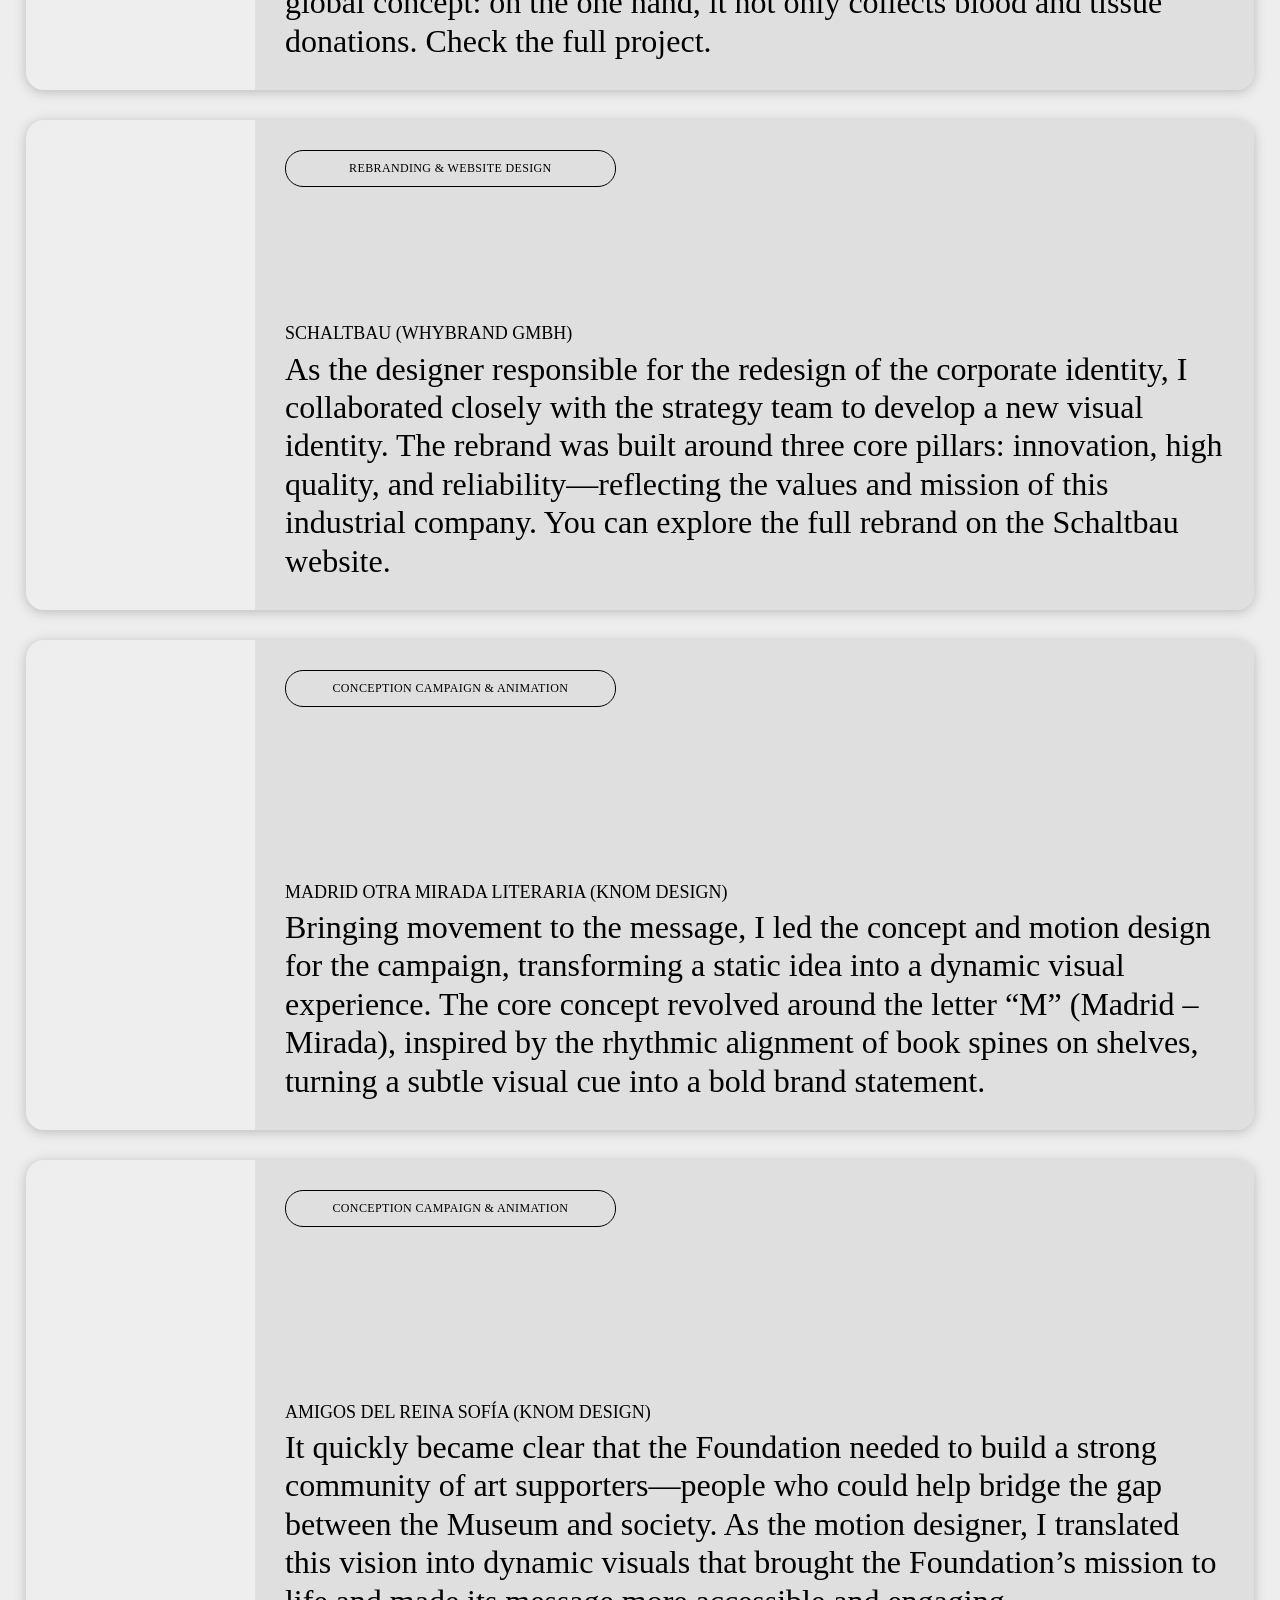
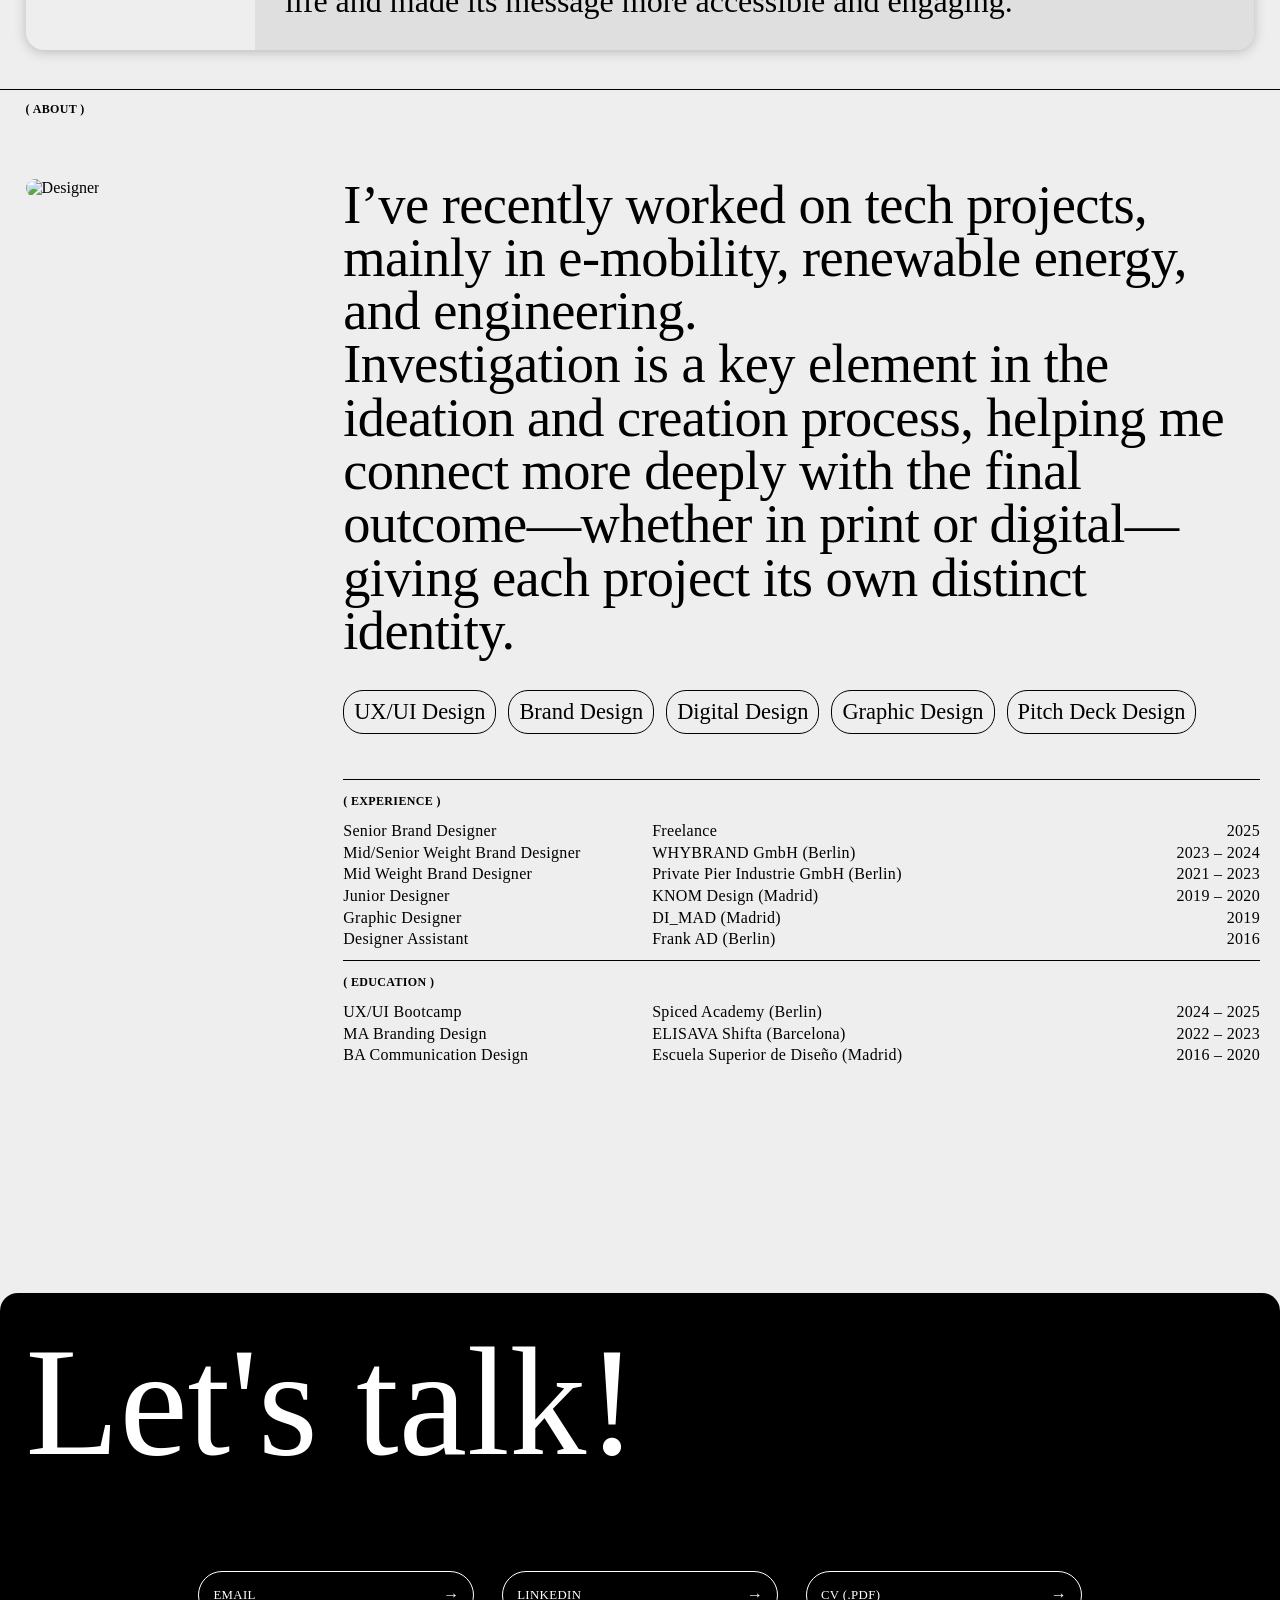
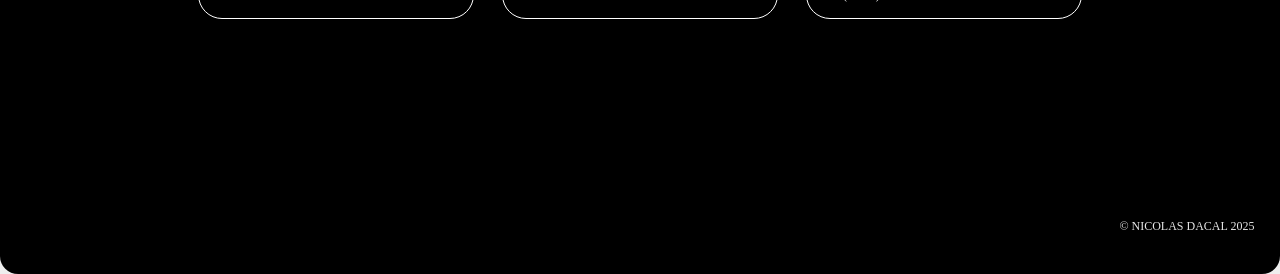
==== commit 9d3ab415: "Ultimos cambios: Trail 11y y cambios en HTML" ====
--- a/index.html
+++ b/index.html
@@ -44,7 +44,7 @@
     <div class="intro" id="home">
 
             <div class="parrafo-animado">
-                <p>Berlin/Madrid-based brand designer with UX/UI expertise. With a strong background in branding studios, I combine strategic thinking with creative execution to build meaningful visual identities that bridge <em>business goals and design.</em>
+                <p>Berlin/Madrid-based Brand Designer with UX/UI expertise. With a strong background in branding studios, I combine strategic thinking with creative execution to build meaningful visual identities that bridge <em>business goals and design.</em>
                 </p>
             </div>
            <!-- <div class="intro-video">
@@ -56,12 +56,12 @@
 
    <!-- PROYECTOS -->
  <span class="line line-1"></span>
-   <h1 id="work">( SELECTED PROJECTS )</h1> 
+   <h1 id="work">(SELECTED PROJECTS)</h1> 
 
    <section class="selected-projects">
 
  <!-- TRAIL -->
-    <a href="#" class="selected-project">
+    <a href="./trail11y.html" class="selected-project">
       <div class="selected-project__background"></div>
       <div class="selected-project__video">
         <video src="./src/Images/Trail/Trail11y3.mp4" autoplay muted playsinline loop alt="BST"></video>
@@ -75,7 +75,7 @@
       </div>
     </a>
  <!-- BST -->
-    <a href="#" class="selected-project">
+    <a href="https://zeroheight.com/52b028991/p/83abbc-nuestra-marca" class="selected-project">
         <div class="selected-project__background"></div>
         <div class="selected-project__video">
           <video src="./src/Images/about/BST_Titel.mp4" autoplay muted playsinline loop alt="BST"></video>
@@ -89,7 +89,7 @@
         </div>
       </a>
    <!-- SCHALTABAU -->
-    <a href="#" class="selected-project">
+    <a href="https://schaltbau.com/de/loesungen/rail/steuerung-und-signal/" class="selected-project">
       <div class="selected-project__background" ></div>
       <div class="selected-project__video">
         <video src="./src/Images/about/Schaltbau_Titel.mp4" autoplay muted playsinline loop alt="schaltbau"></video>
@@ -105,7 +105,7 @@
     </a>    
 
        <!-- MOML -->
-       <a href="#" class="selected-project">
+       <a href="https://knomcreative.com/work/madrid-otra-mirada-literaria-en" class="selected-project">
         <div class="selected-project__background"></div>
         <div class="selected-project__video">
           <video src="./src/Images/moml/MOML.mp4" autoplay muted playsinline loop alt="moml"></video>
@@ -120,7 +120,7 @@
       </a>    
 
        <!-- AMRS -->
-       <a href="#" class="selected-project">
+       <a href="https://knomcreative.com/work/amigos-museo-reina-sofia-en" class="selected-project">
         <div class="selected-project__background" ></div>
         <div class="selected-project__video">
           <video src="./src/Images/amrs/AMRS_Titel.mp4" autoplay muted playsinline loop alt="amrs"></video>
@@ -224,7 +224,7 @@
   <div class="cv-grid">
     <div class="cv-entry">
       <p class="position">Senior Brand Designer</p>
-      <p class="location">Hotel Comenius (Berlin) & Hotel Friedrichstadt (Dresden) </p>
+      <p class="location">Freelance </p>
       <p class="date">2025</p>
     </div>
     <div class="cv-entry">
@@ -480,8 +480,48 @@
     });
 });
 
-
-  
-  
-      </script>
+document.addEventListener("DOMContentLoaded", () => {
+  // Establecer el estado inicial de las líneas
+  gsap.set(".line.line-1", {
+    scaleX: 0, // Escala inicial en 0
+    transformOrigin: "left center", // Punto de origen para la animación
+  });
+
+  // Animar las líneas al cargar la página
+  gsap.to(".line.line-1", {
+    scaleX: 1, // Escala final en 1
+    duration: 1.5, // Duración de la animación
+    ease: "sine.inOut", // Efecto de suavizado
+    scrollTrigger: {
+      trigger: ".line.line-1", // Elemento que activa la animación
+      start: "top 85%", // Punto de inicio de la animación
+      end: "bottom 30%", // Punto de finalización de la animación
+      scrub: true, // Sincroniza la animación con el desplazamiento
+      markers: false, // Oculta los marcadores de depuración
+    },
+  });
+});
+
+document.addEventListener("DOMContentLoaded", () => {
+    const preload = document.getElementById("preload");
+    const contentWrapper = document.querySelector(".content-wrapper");
+
+    if (preload) {
+      // Mostrar el preload y luego ocultarlo con transición
+      setTimeout(() => {
+        preload.style.opacity = "0"; // Ocultar el preload con transición
+        preload.style.pointerEvents = "none";
+
+        // Después de la transición, ocultar completamente el preload
+        setTimeout(() => {
+          preload.style.display = "none";
+        }, 500); // Tiempo de la transición (debe coincidir con el CSS)
+        
+        if (contentWrapper) {
+          contentWrapper.style.opacity = "1"; // Mostrar el contenido después del preload
+        }
+      }, 5000); // Duración del preload antes de comenzar la transición
+    }
+  });
+</script>
 </body>
--- a/styles.css
+++ b/styles.css
@@ -62,6 +62,7 @@
 
 /* MENU */
 .navbar {
+align-items: center;
 overflow: hidden;
 position: fixed; 
 top: 0; 
@@ -83,7 +84,7 @@
 font-size: 12px;
 text-decoration: none;
 color: #000000;
-margin: 12%;
+margin: 5%;
 }
 
 .navbar a:hover {
@@ -105,9 +106,9 @@
   overflow: hidden;
   display: inline-block;
   z-index: 1000;
-  margin-left: 2%;
   width: auto;
   letter-spacing: 0.03em;
+  margin-left: 2%;
 }
 
 h2 {
@@ -132,7 +133,7 @@
 
 #logo {
   font-family:'sfbold';
-  margin-left: 30px;
+  margin-left: 35px;
 }
 
 p{
@@ -527,7 +528,12 @@
 
     #logo{
       text-align: left !important;
-    }
+      margin-left: 20px;
+    }
+
+  .cursor-dot {
+    display: none; /* Oculta el cursor personalizado en dispositivos móviles */
+  }
 } 
 
 /* FOOTER */
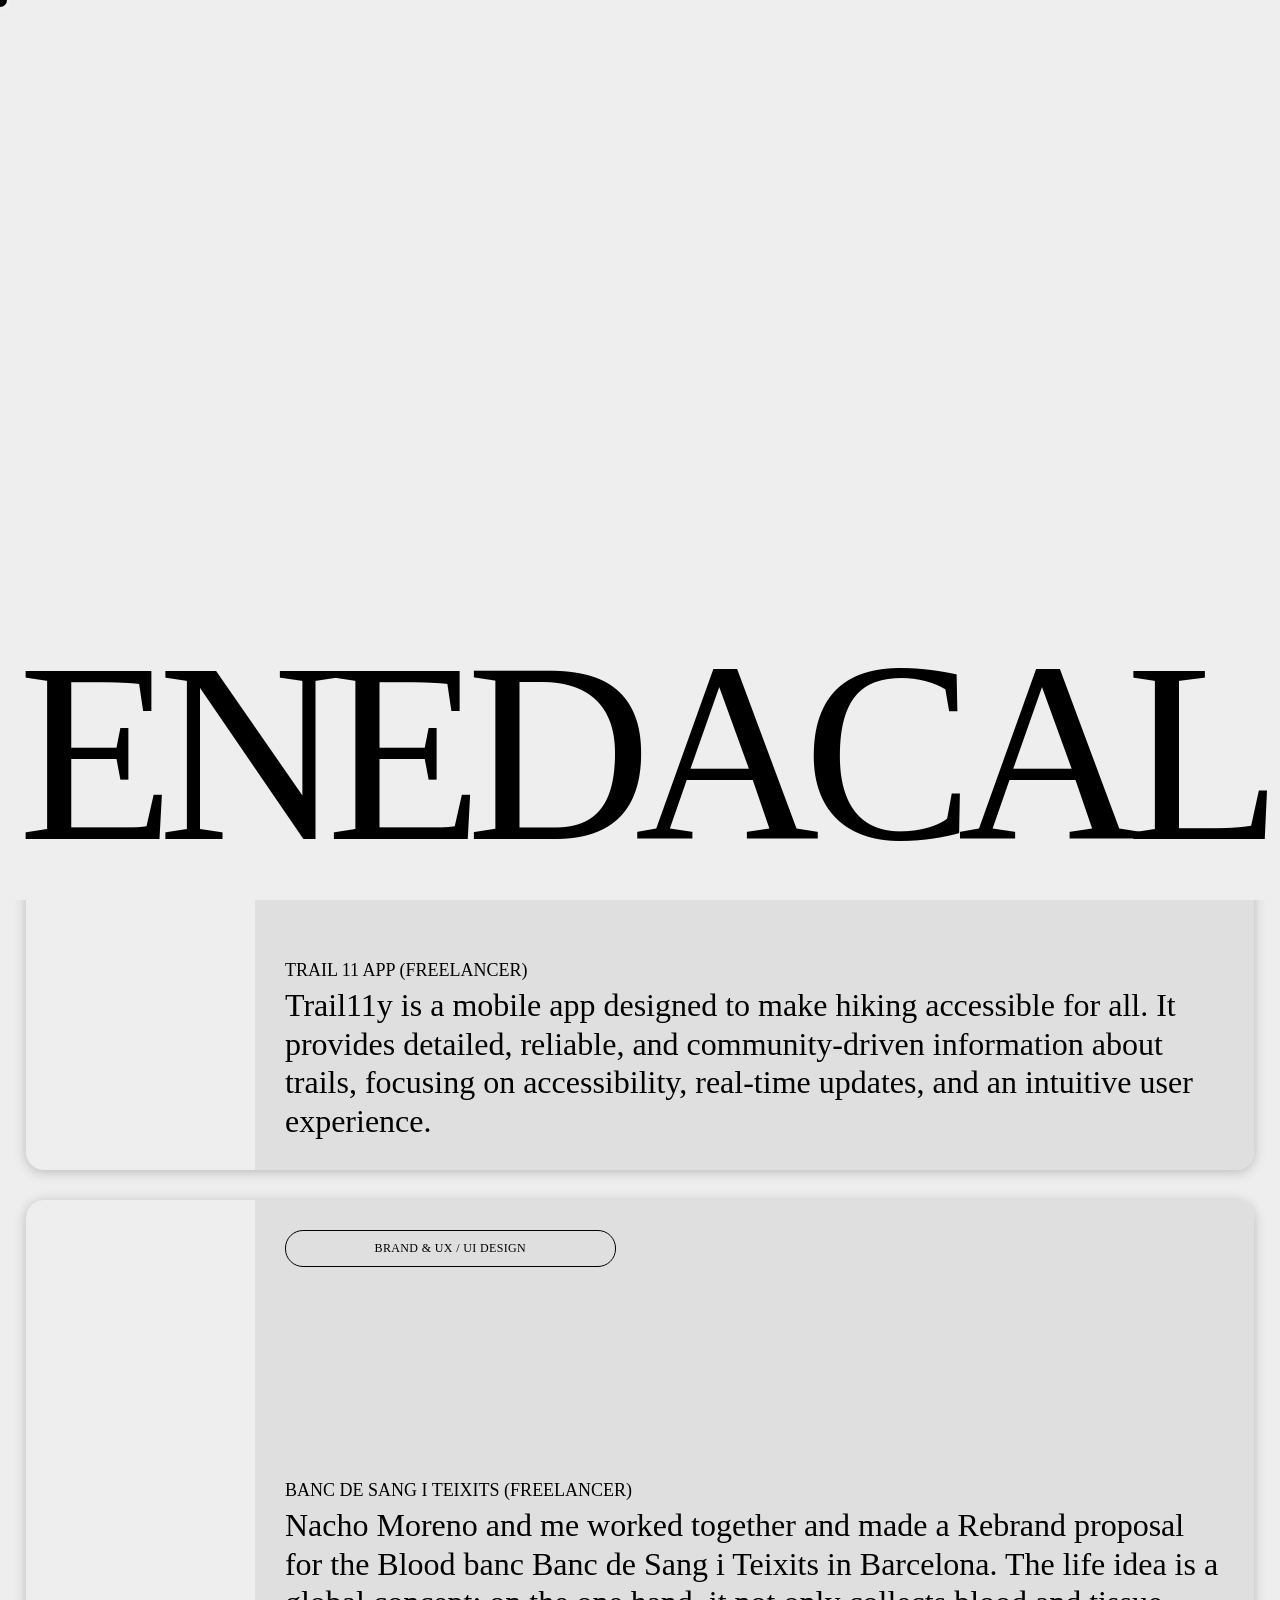
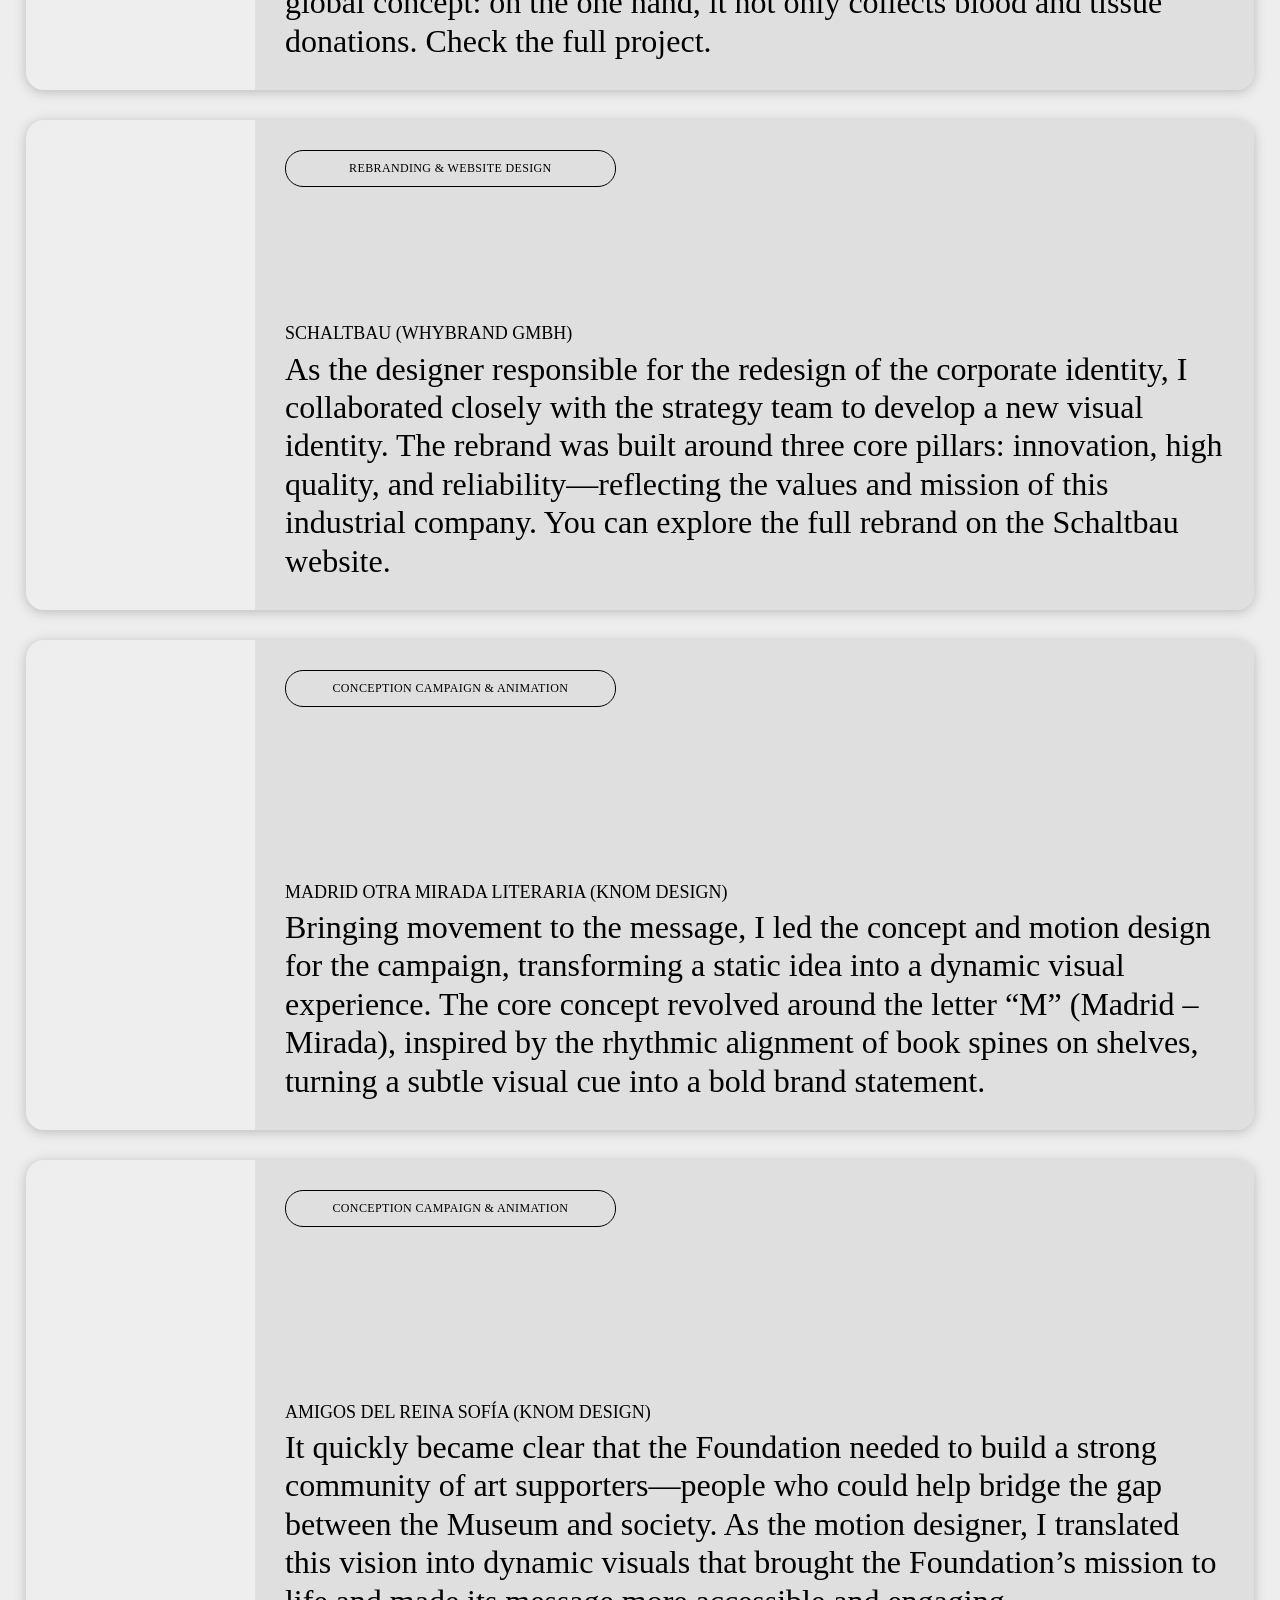
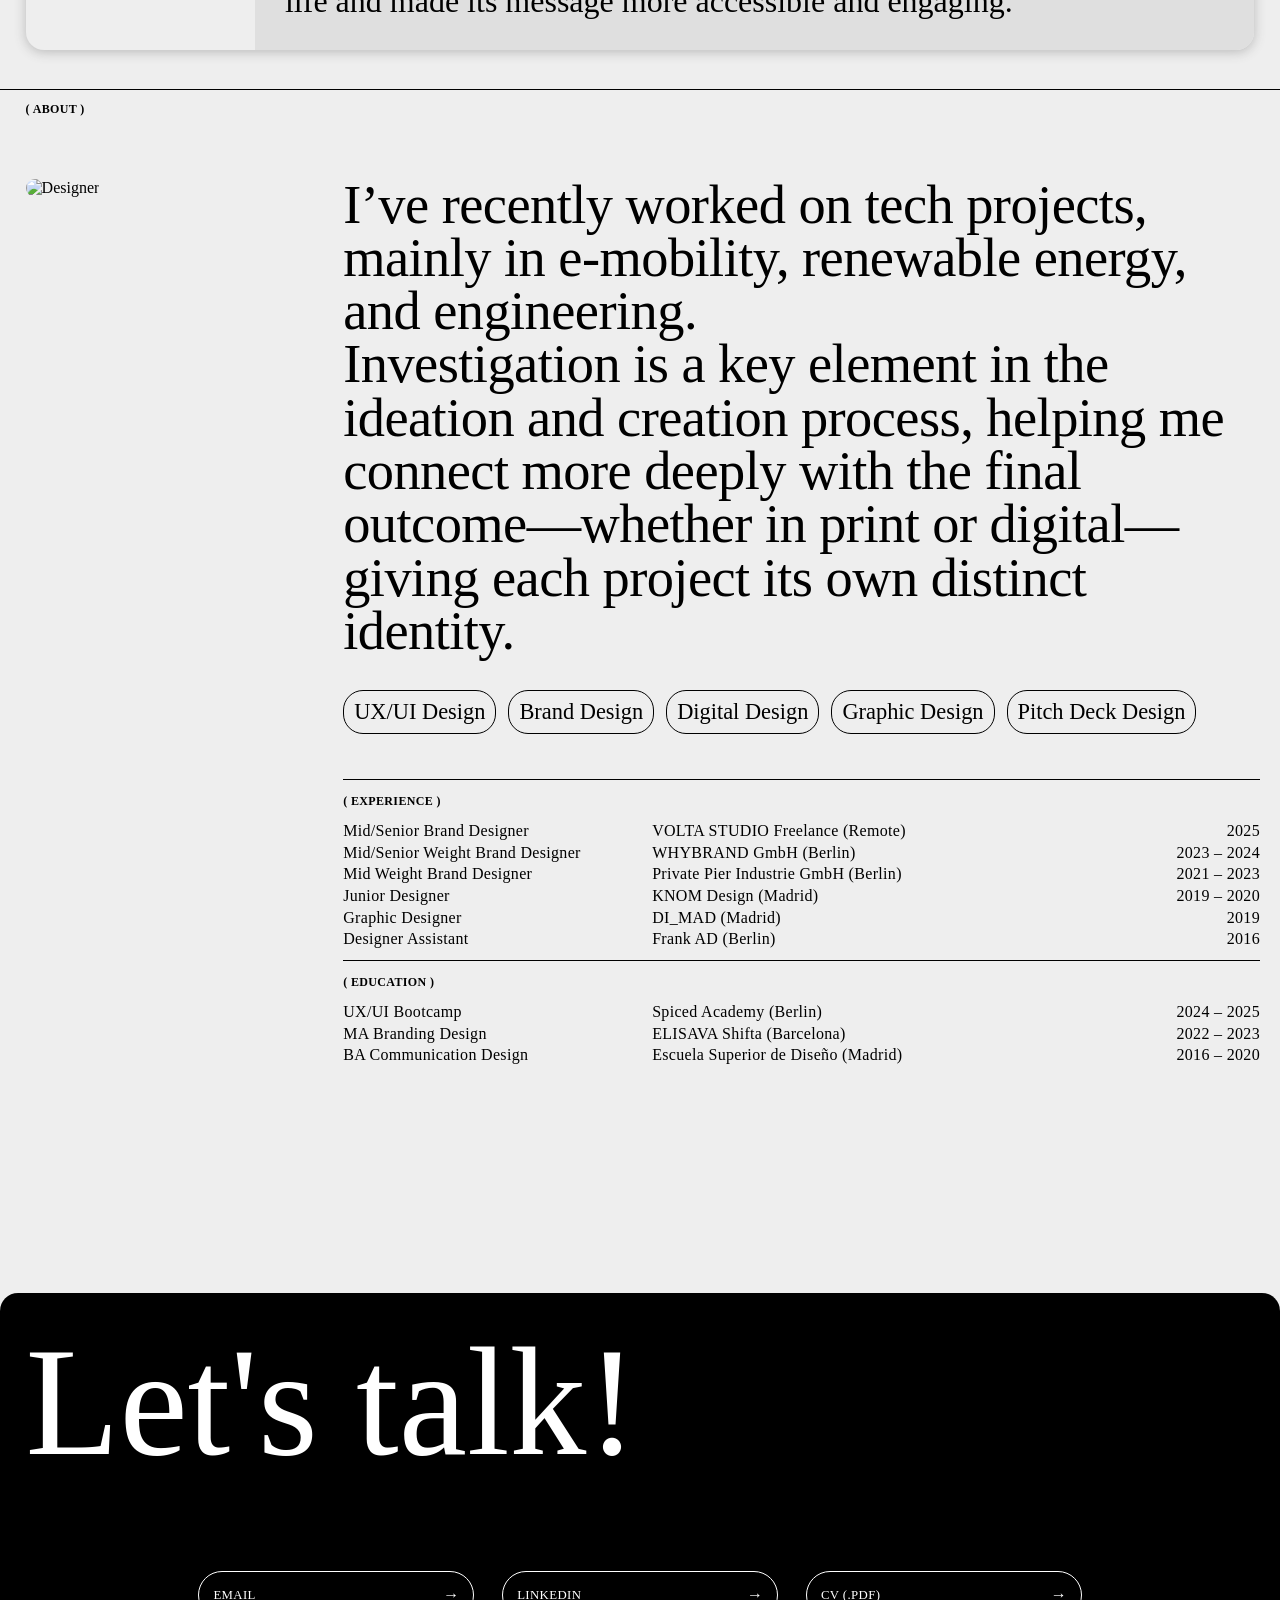
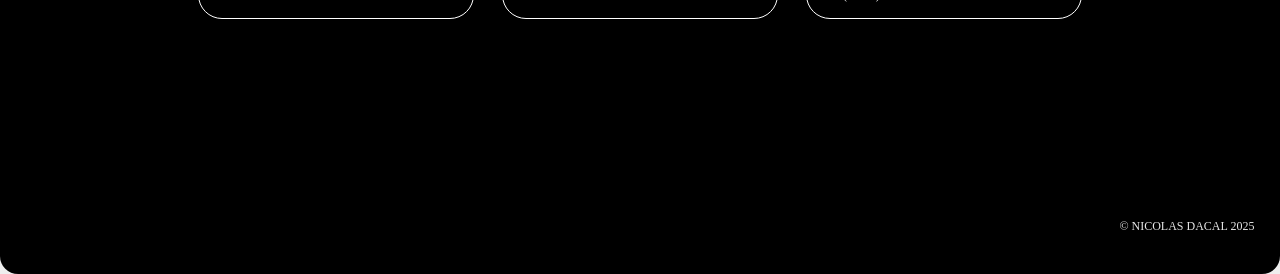
==== commit f91b2ac3: "text changes" ====
--- a/index.html
+++ b/index.html
@@ -223,8 +223,8 @@
 <section class="cv-section">
   <div class="cv-grid">
     <div class="cv-entry">
-      <p class="position">Senior Brand Designer</p>
-      <p class="location">Freelance </p>
+      <p class="position">Mid/Senior Brand Designer</p>
+      <p class="location">VOLTA STUDIO Freelance (Remote) </p>
       <p class="date">2025</p>
     </div>
     <div class="cv-entry">
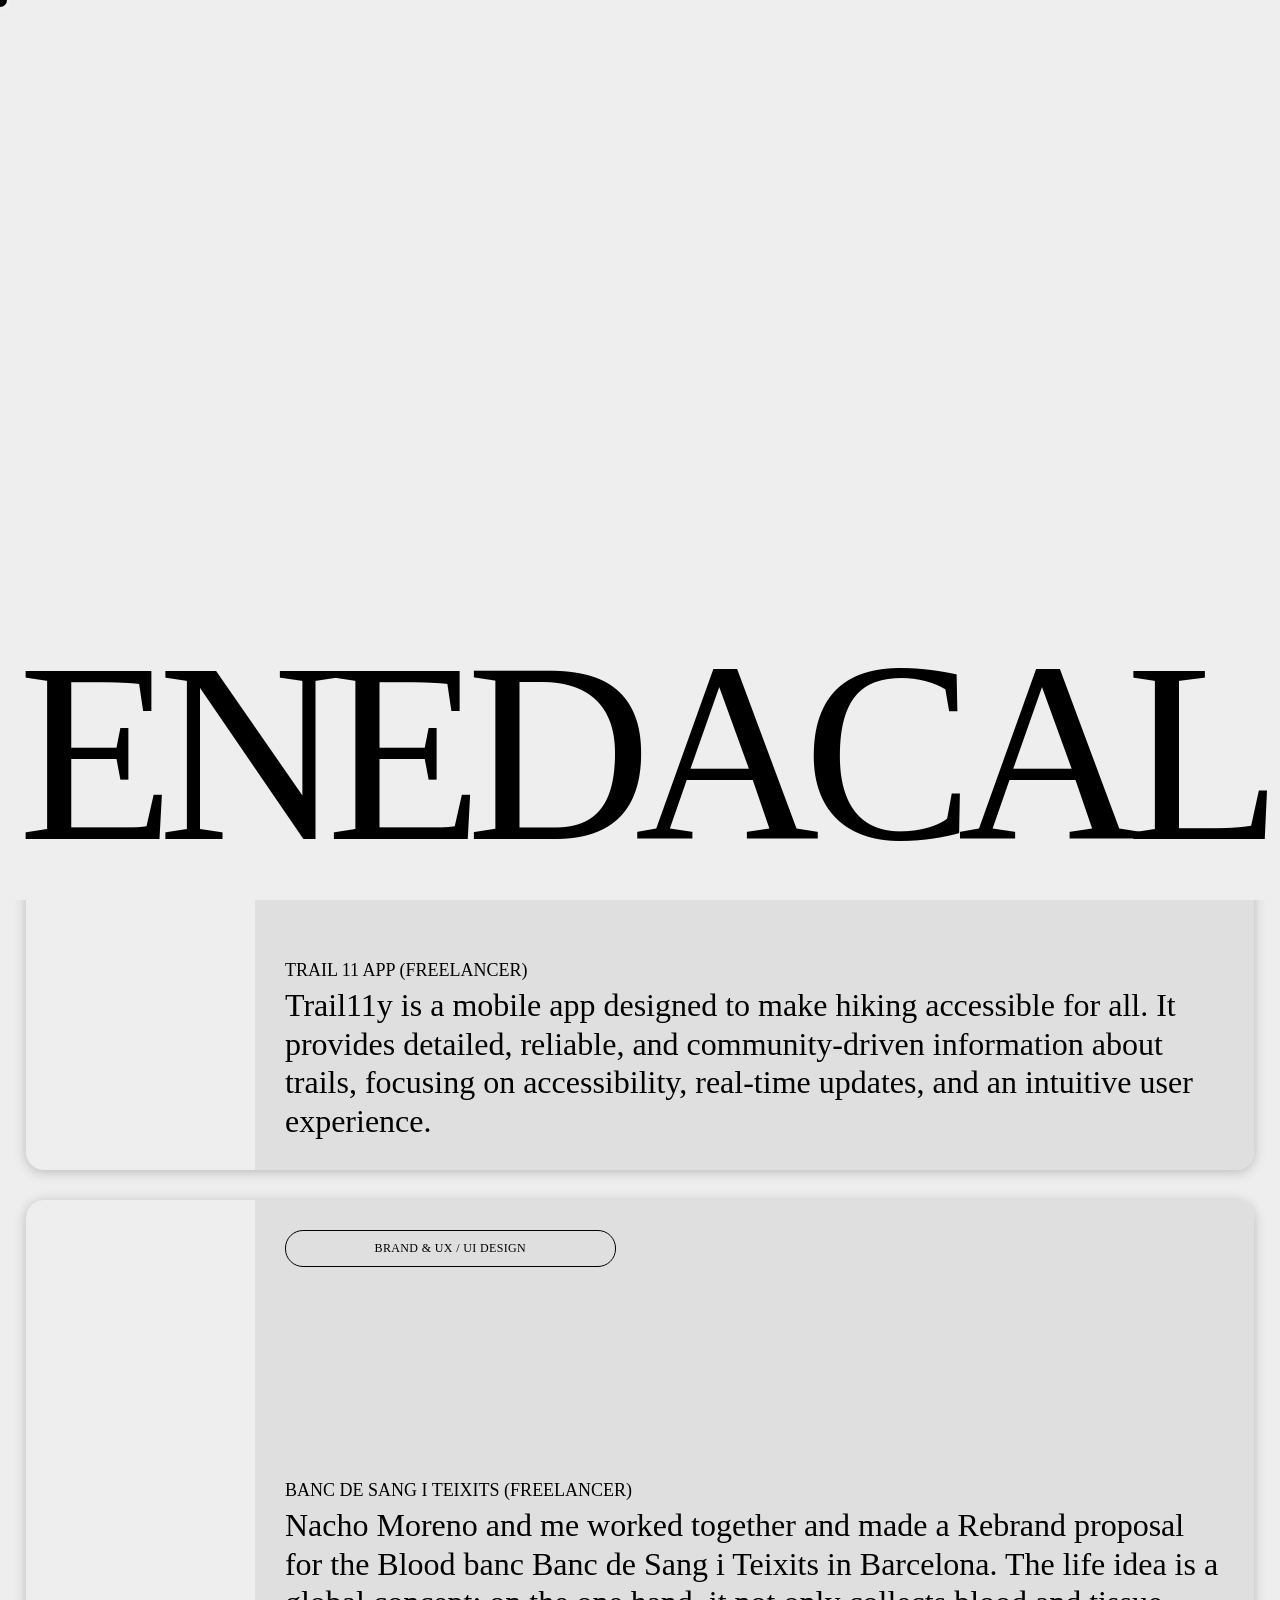
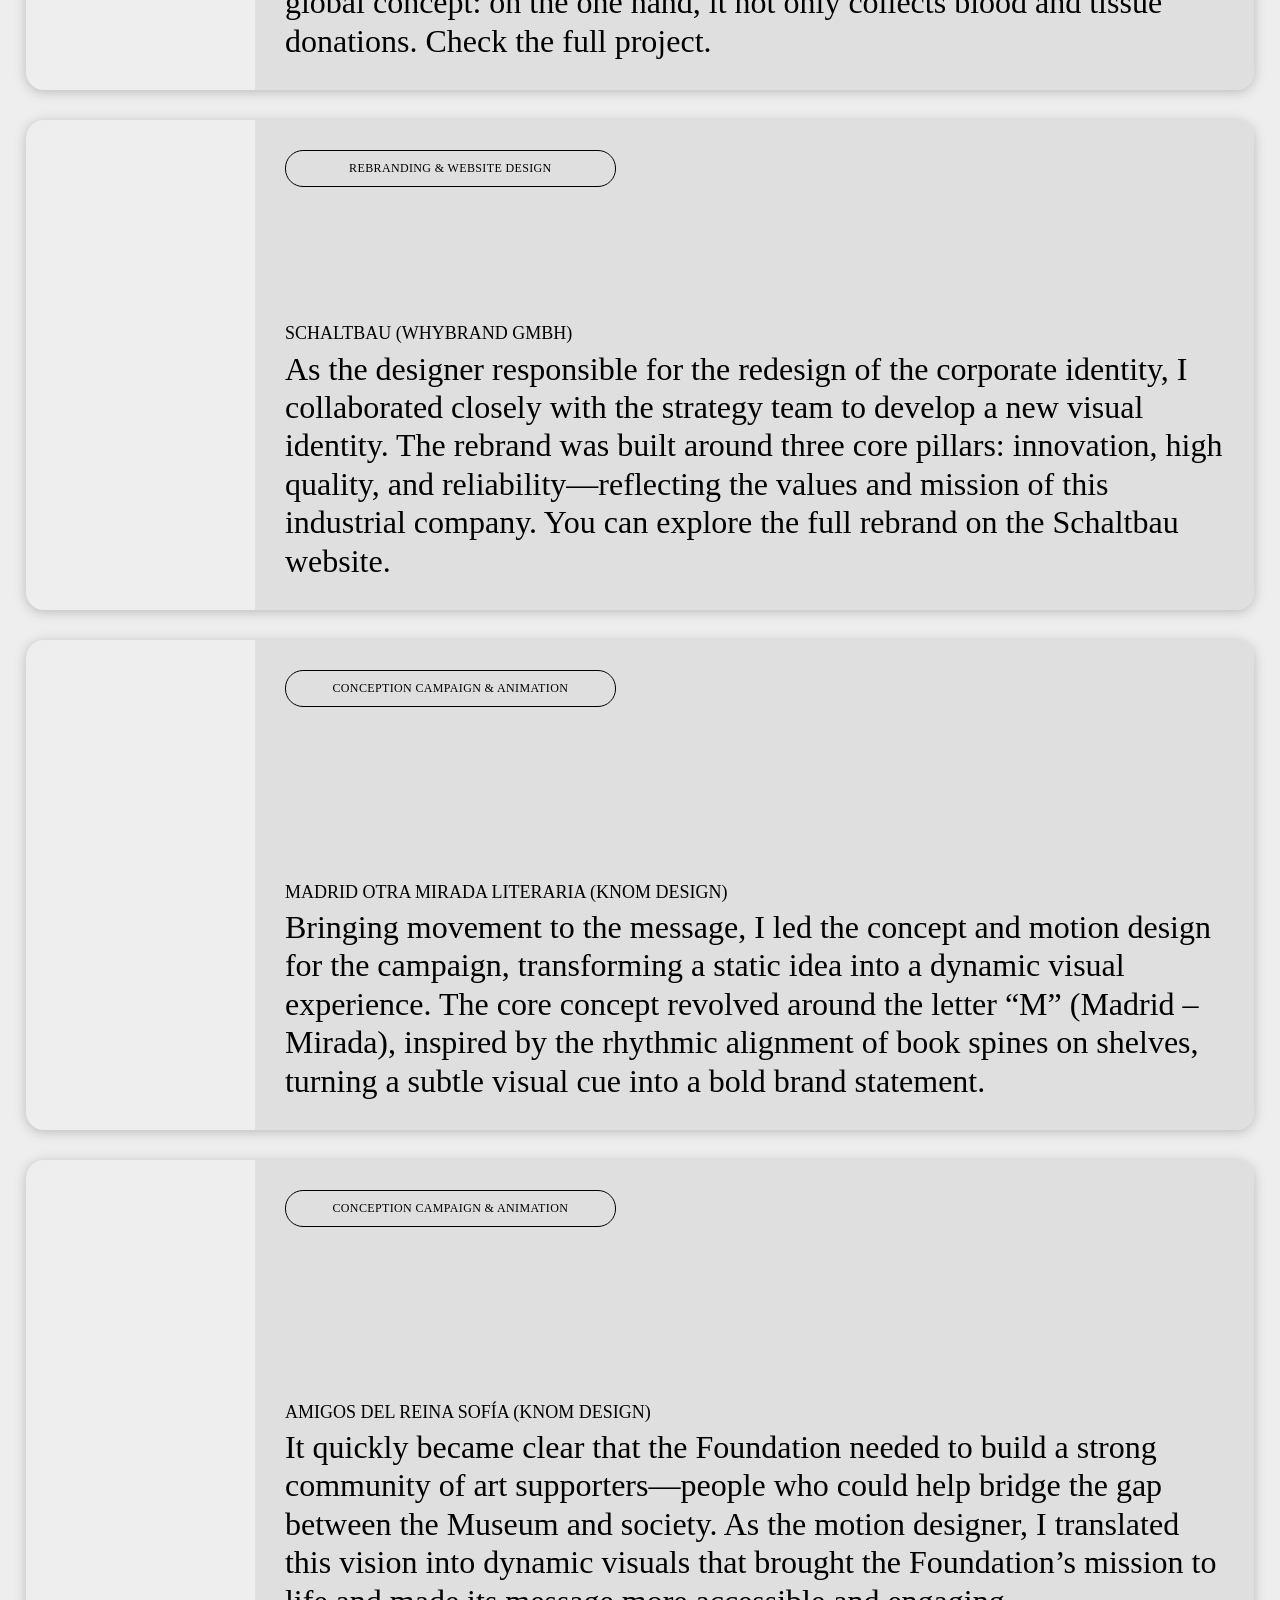
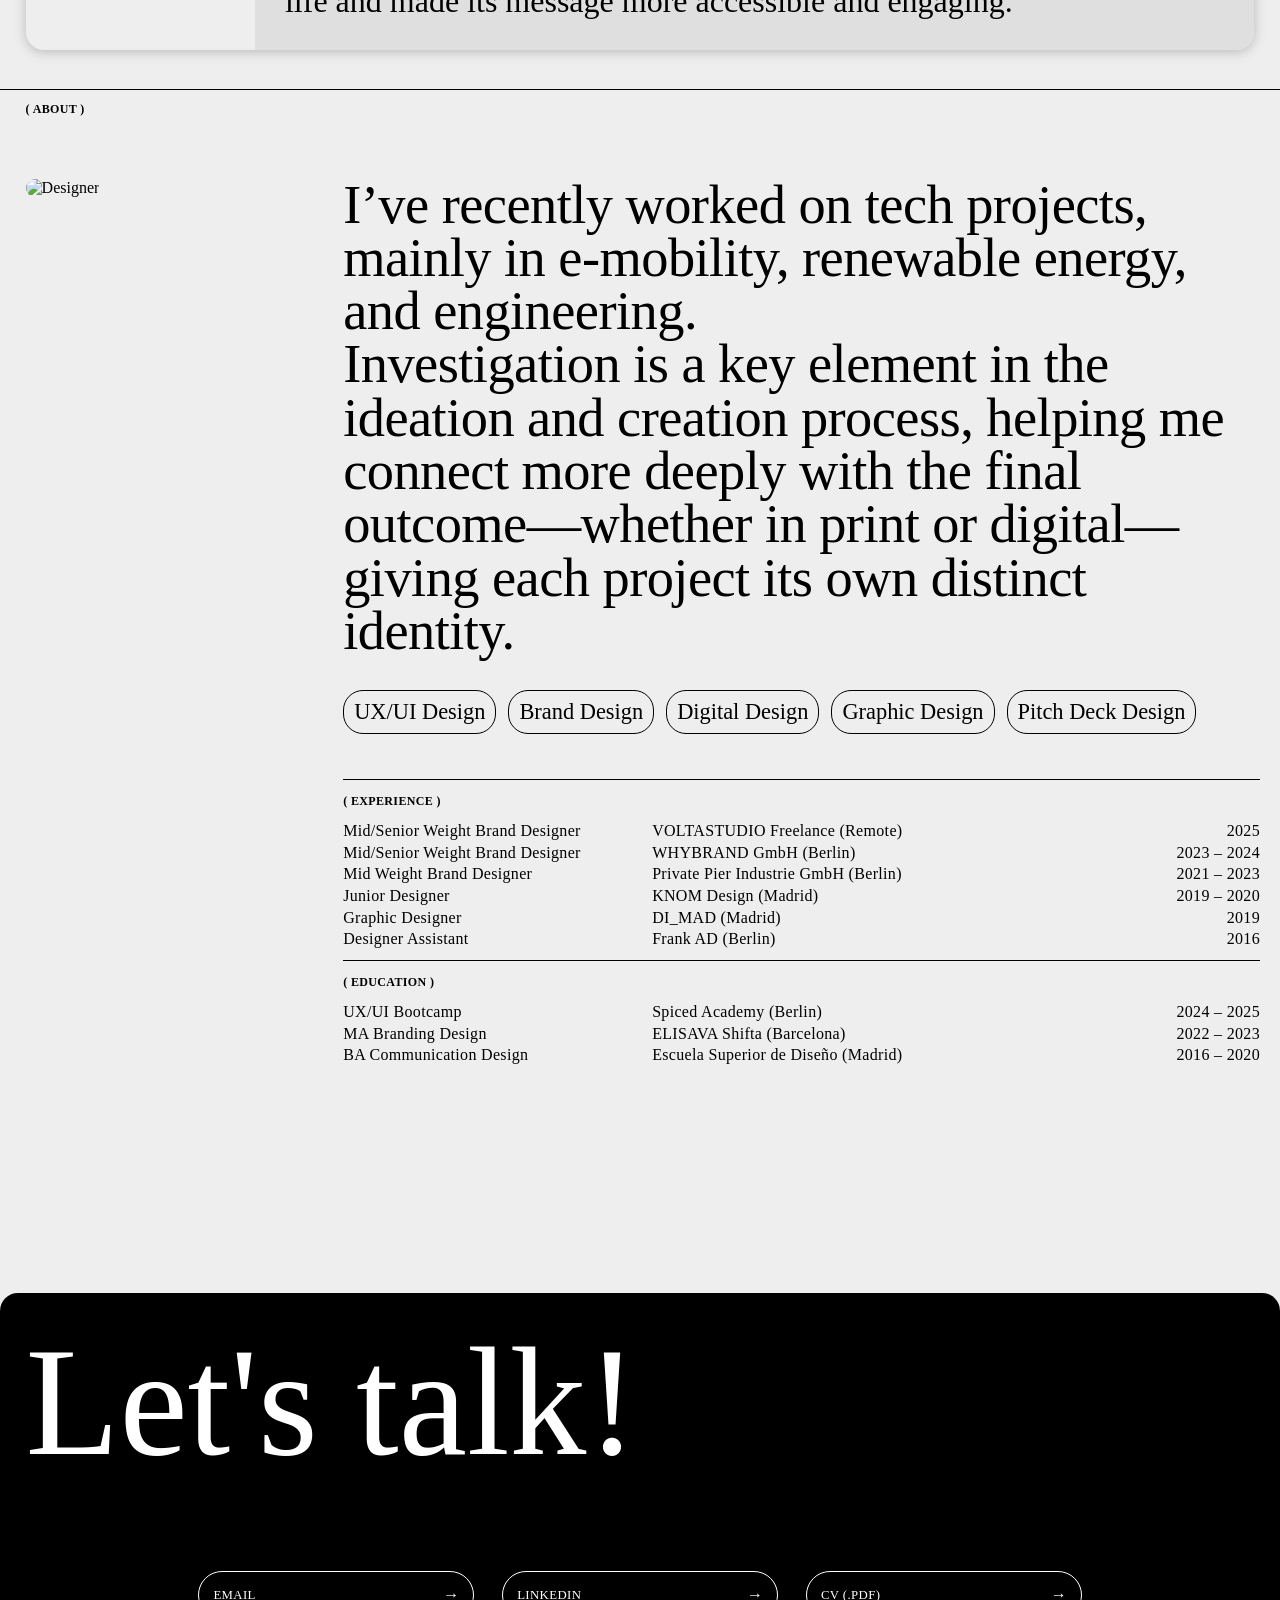
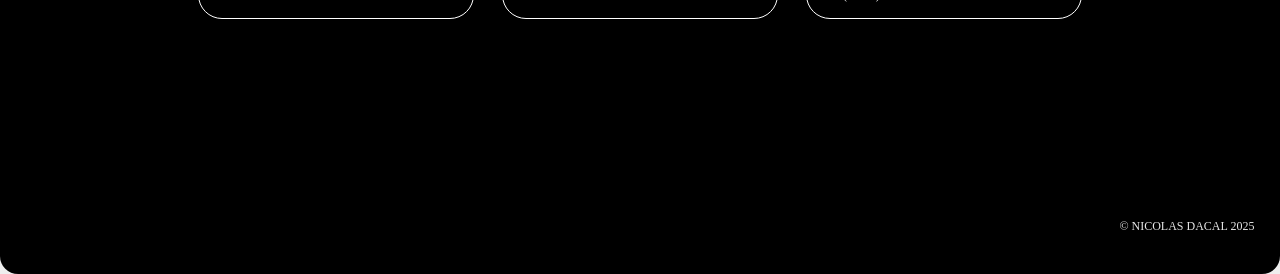
==== commit 80ad861f: "Experience text" ====
--- a/index.html
+++ b/index.html
@@ -223,8 +223,8 @@
 <section class="cv-section">
   <div class="cv-grid">
     <div class="cv-entry">
-      <p class="position">Mid/Senior Brand Designer</p>
-      <p class="location">VOLTA STUDIO Freelance (Remote) </p>
+      <p class="position">Mid/Senior Weight Brand Designer</p>
+      <p class="location">VOLTASTUDIO Freelance (Remote) </p>
       <p class="date">2025</p>
     </div>
     <div class="cv-entry">
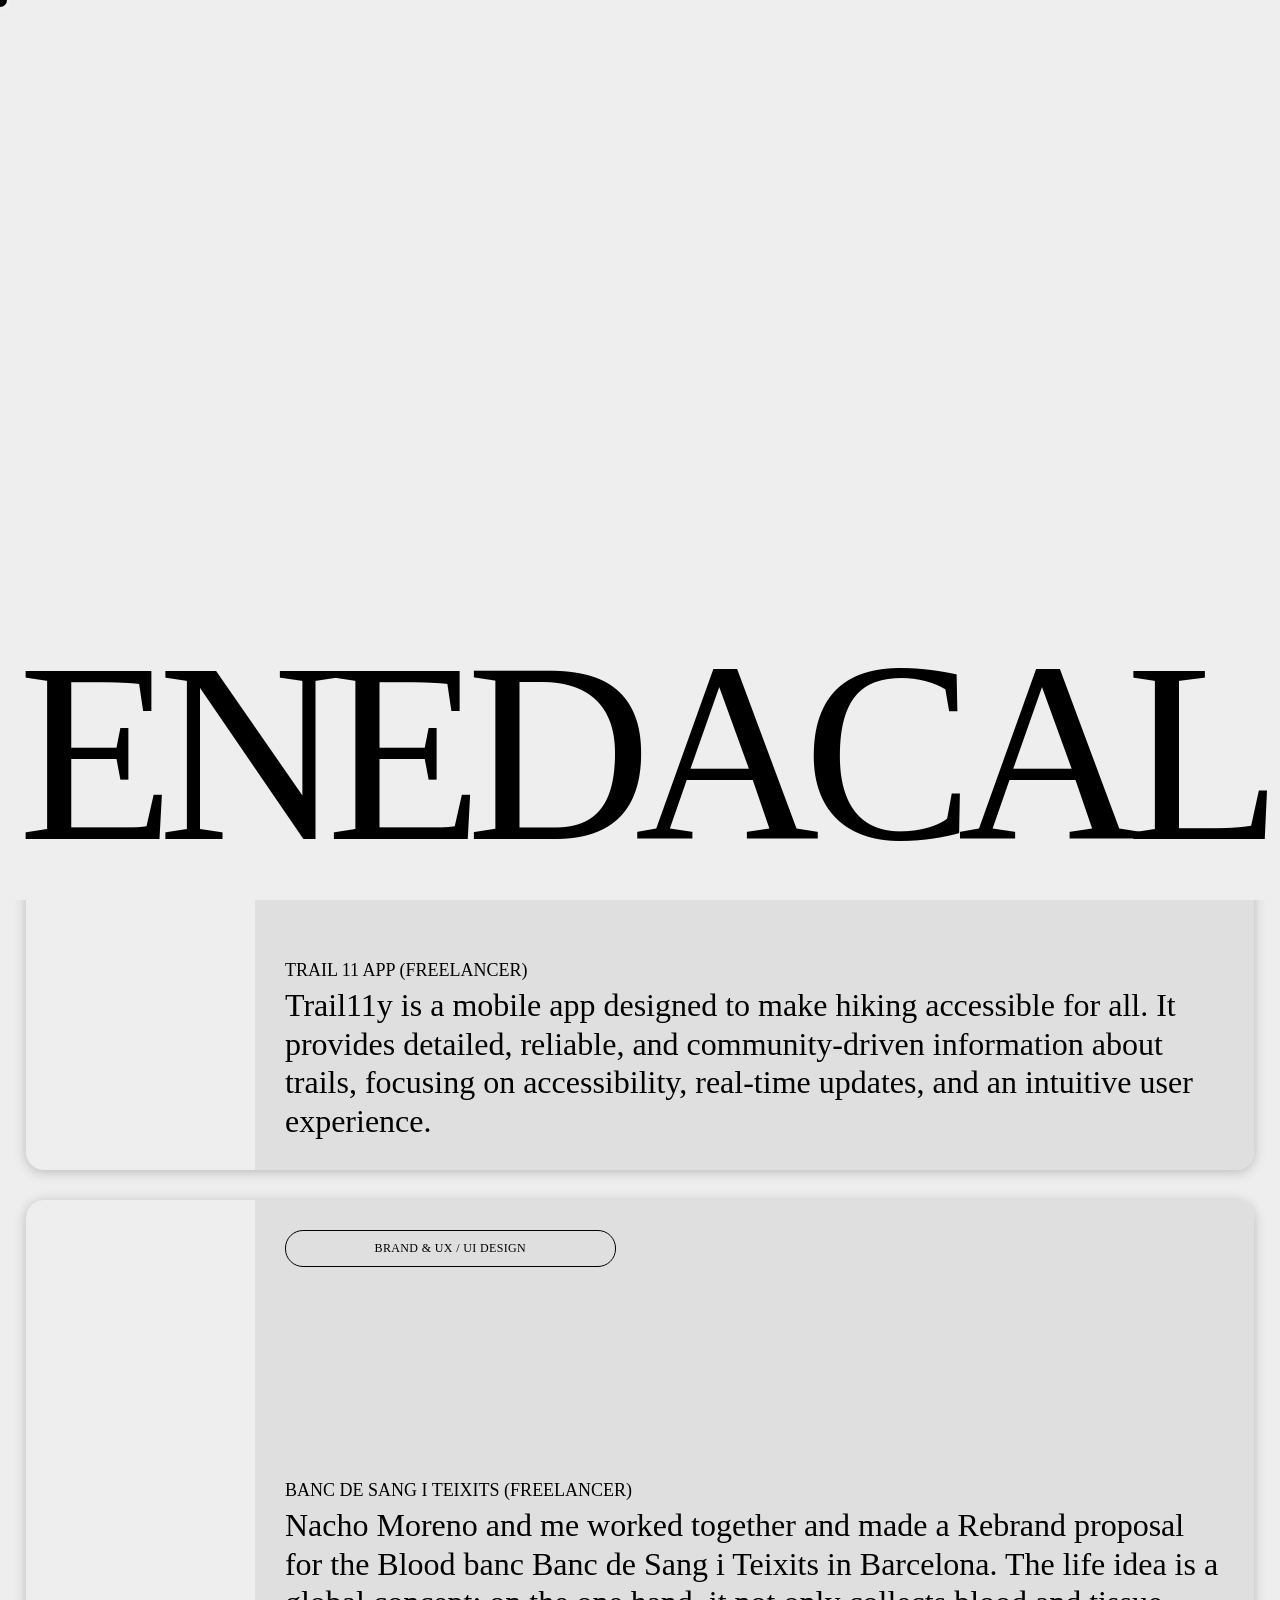
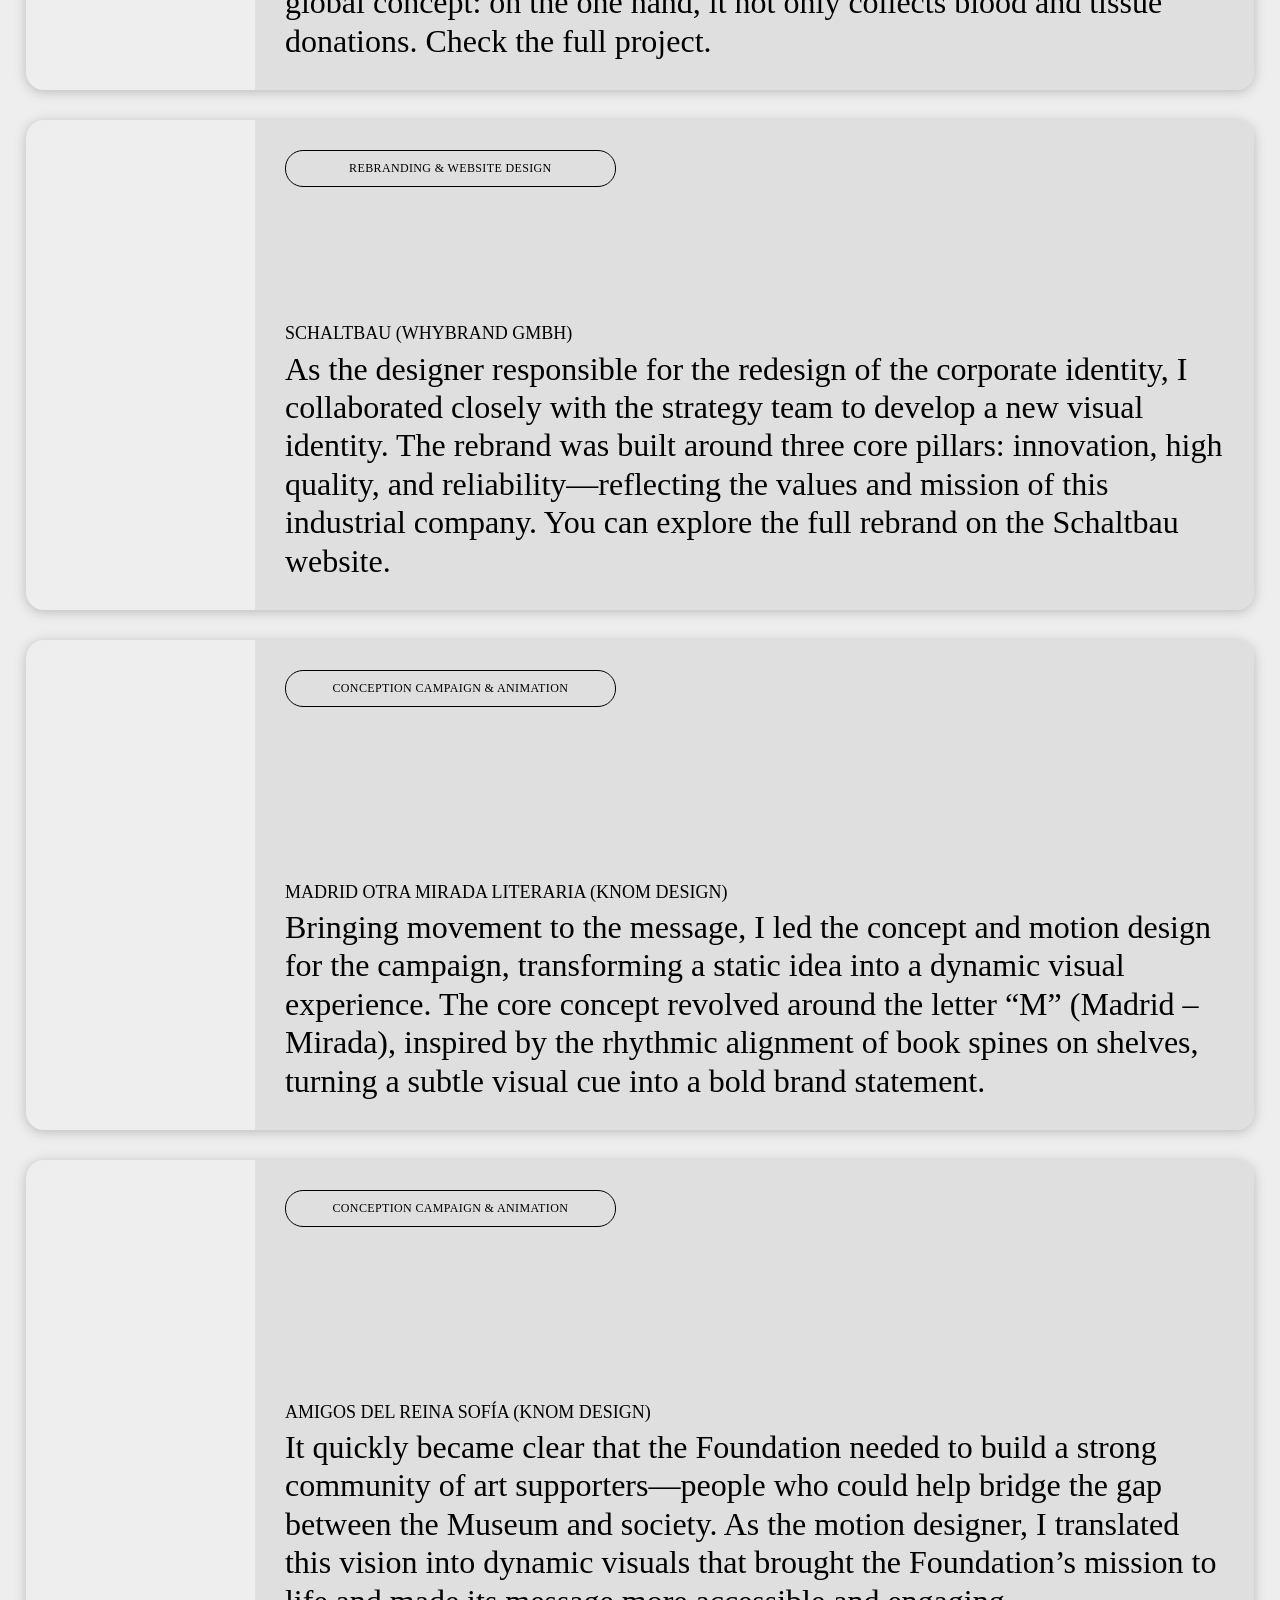
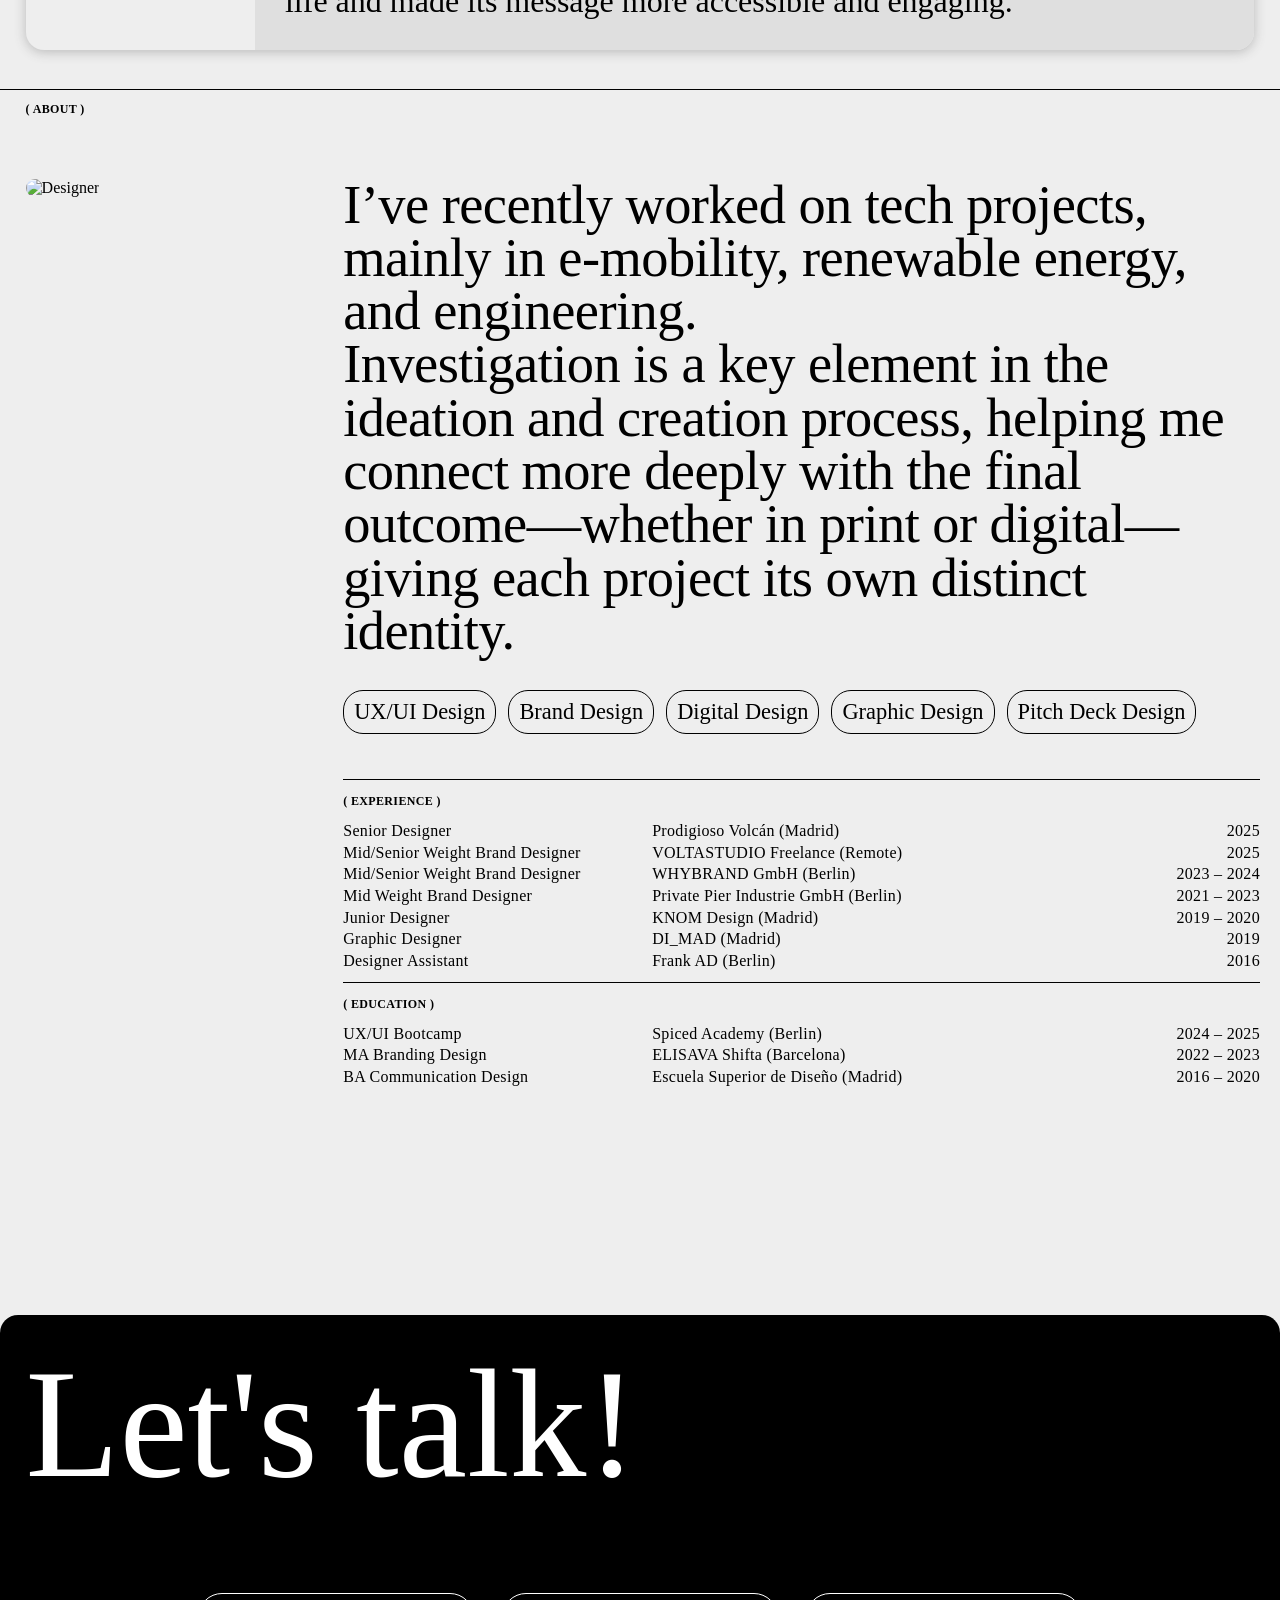
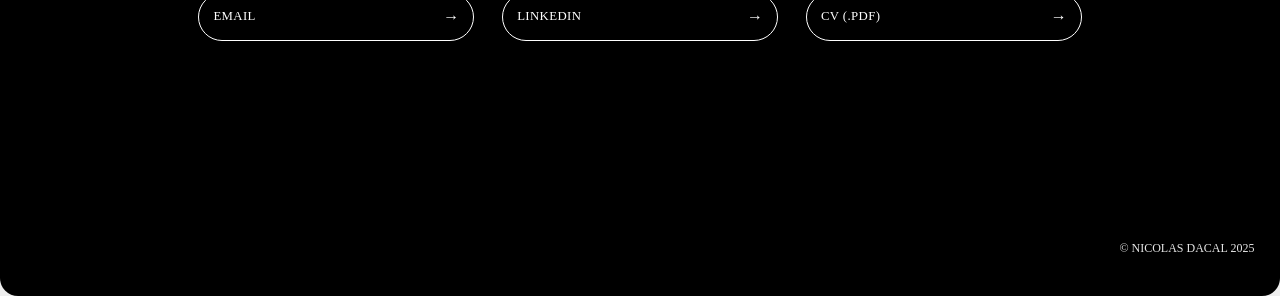
==== commit b4212109: "prodigioso add" ====
--- a/index.html
+++ b/index.html
@@ -223,6 +223,11 @@
 <section class="cv-section">
   <div class="cv-grid">
     <div class="cv-entry">
+      <p class="position">Senior Designer</p>
+      <p class="location">Prodigioso Volcán (Madrid) </p>
+      <p class="date">2025</p>
+    </div>
+    <div class="cv-entry">
       <p class="position">Mid/Senior Weight Brand Designer</p>
       <p class="location">VOLTASTUDIO Freelance (Remote) </p>
       <p class="date">2025</p>
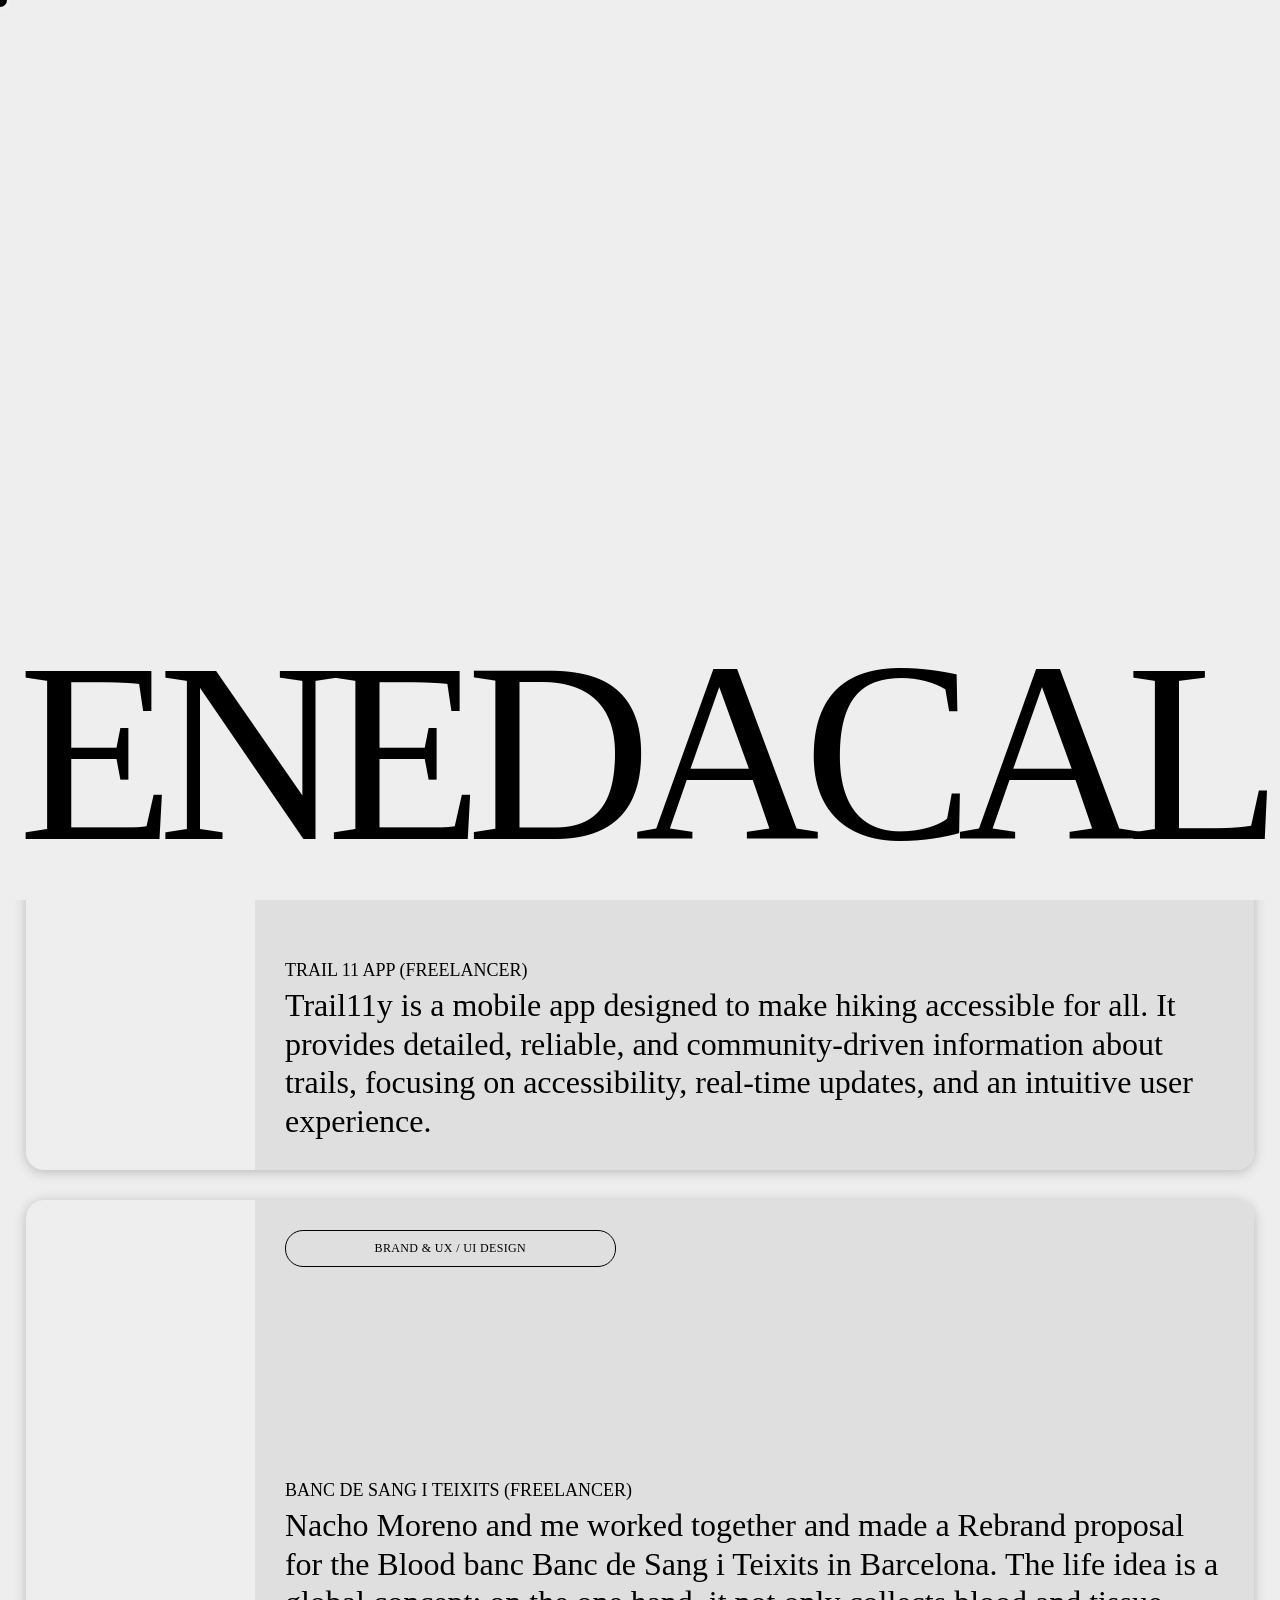
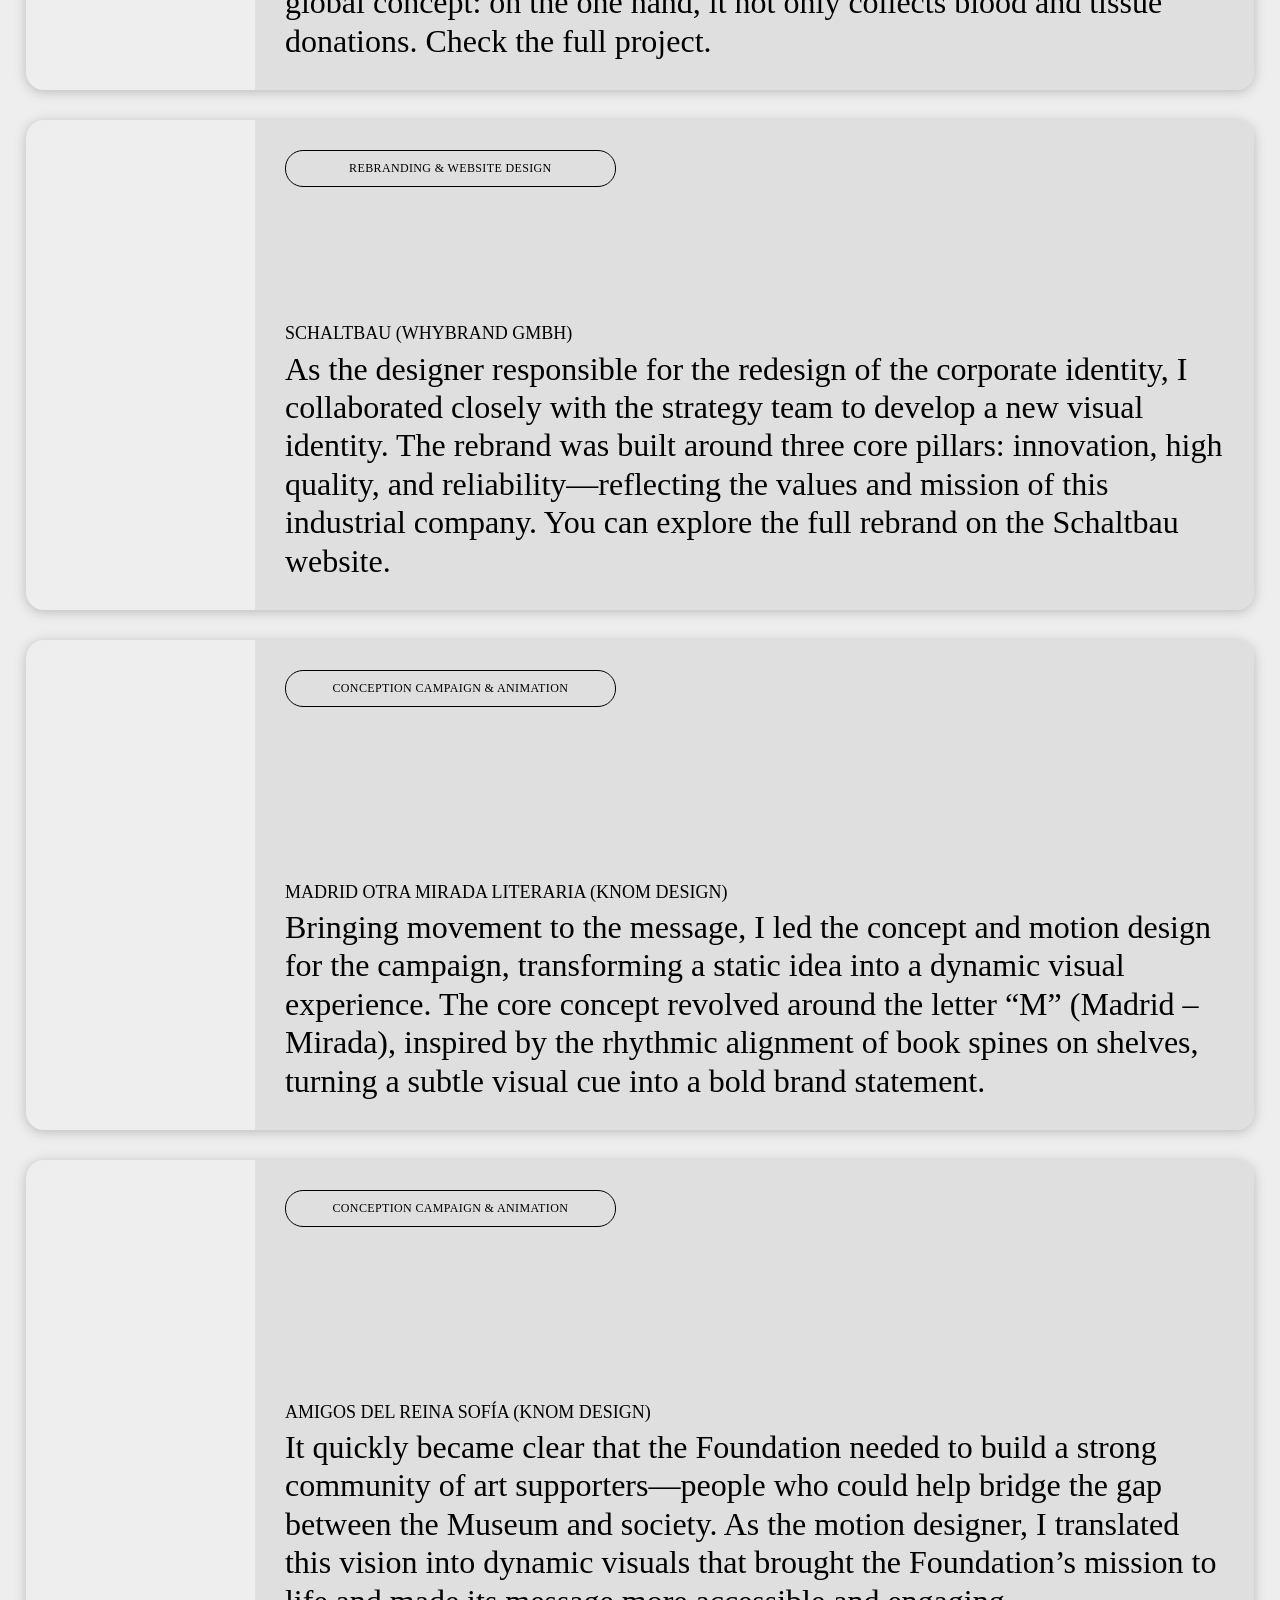
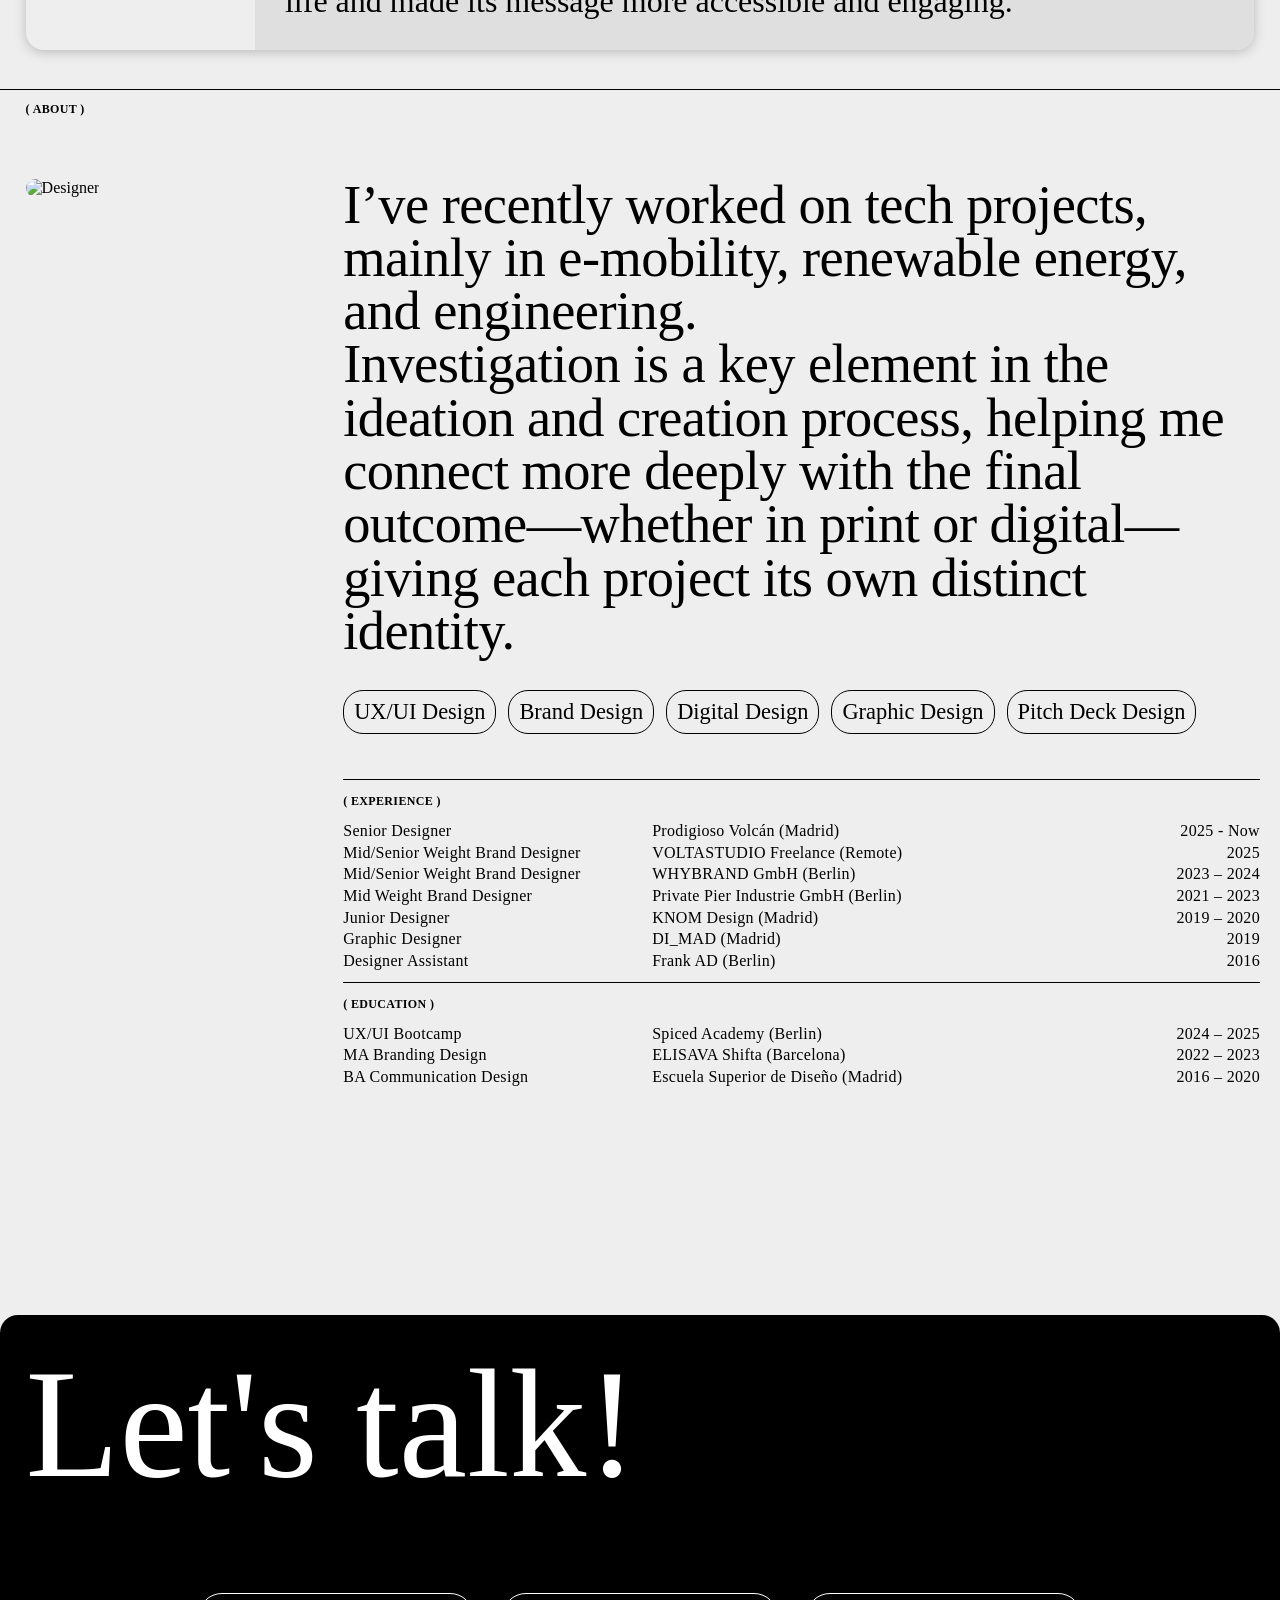
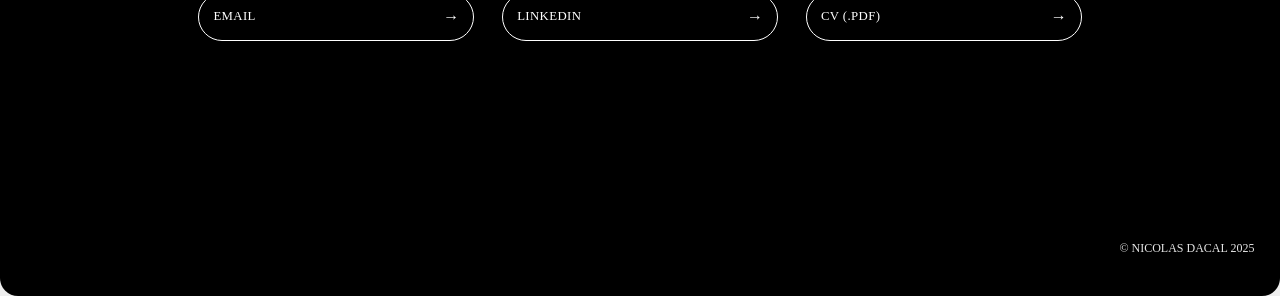
==== commit a7d9e64f: "prodigioso date" ====
--- a/index.html
+++ b/index.html
@@ -225,7 +225,7 @@
     <div class="cv-entry">
       <p class="position">Senior Designer</p>
       <p class="location">Prodigioso Volcán (Madrid) </p>
-      <p class="date">2025</p>
+      <p class="date">2025 - Now</p>
     </div>
     <div class="cv-entry">
       <p class="position">Mid/Senior Weight Brand Designer</p>
